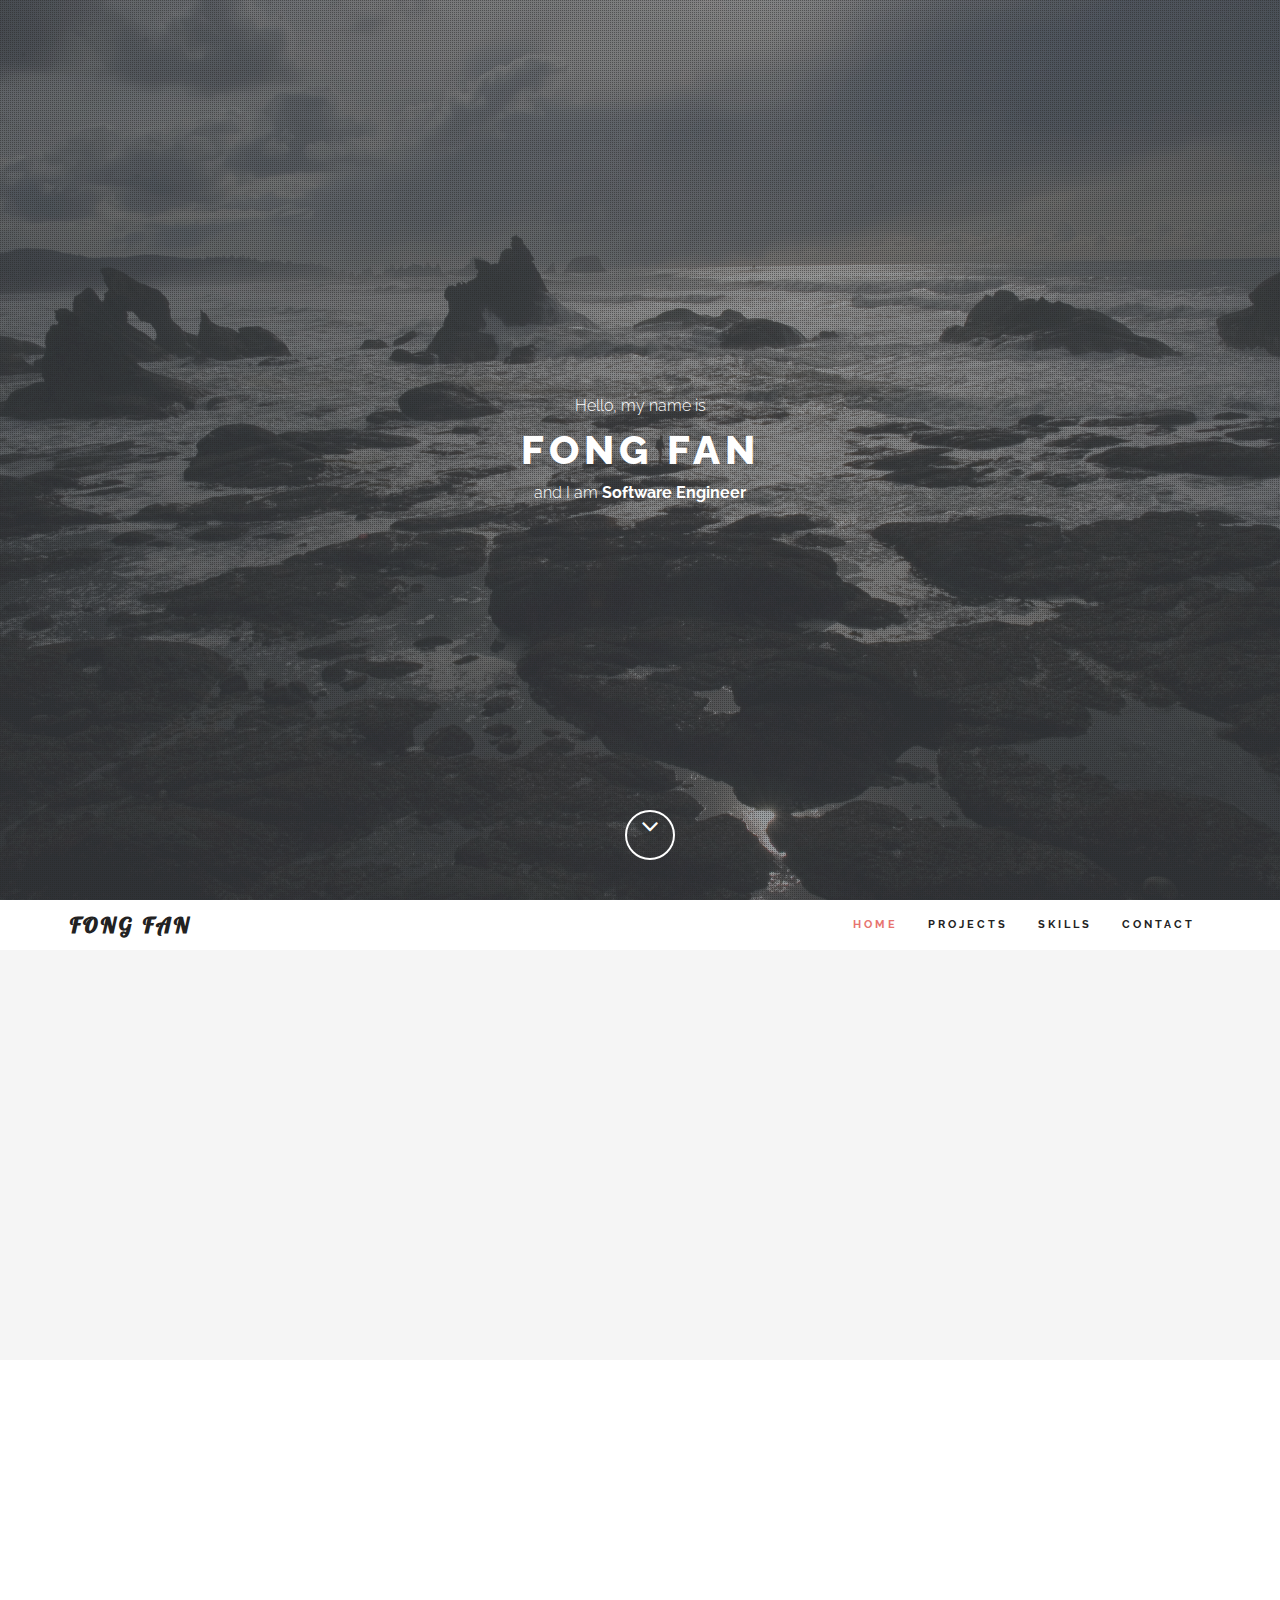
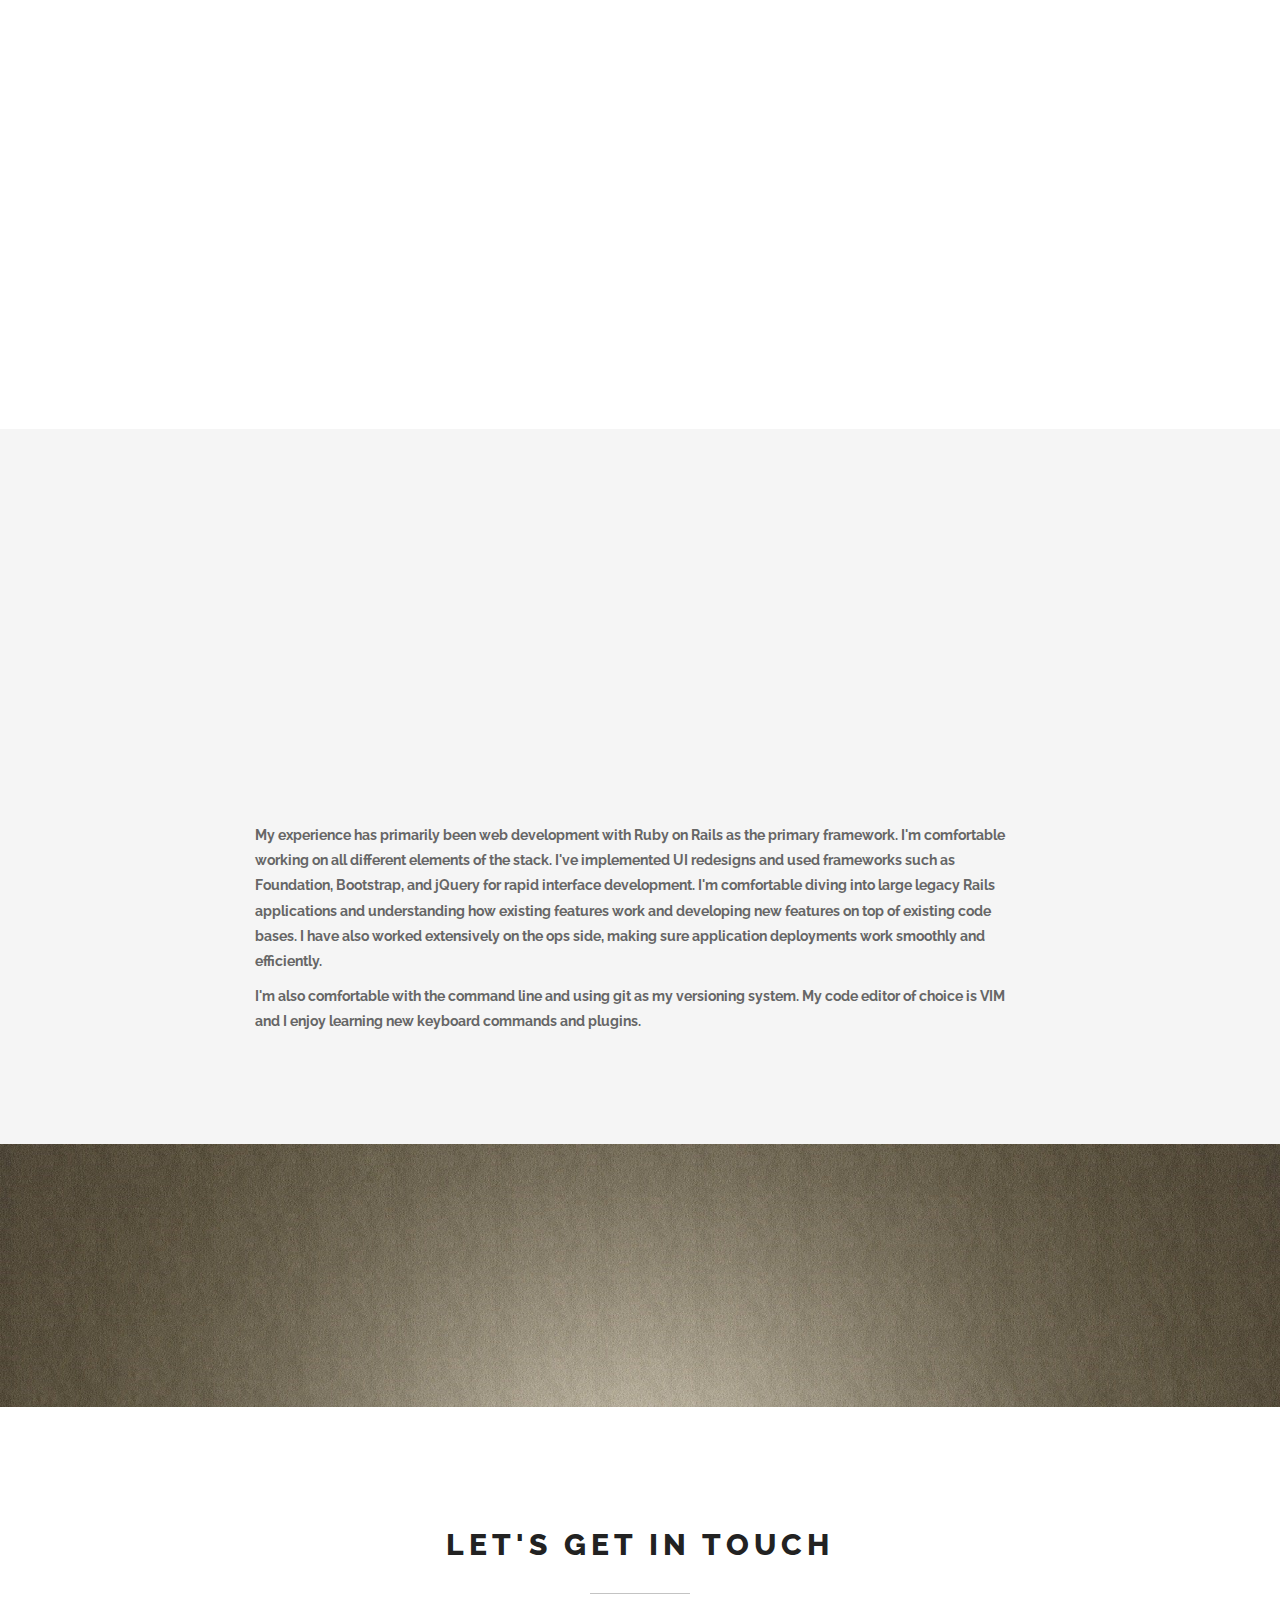
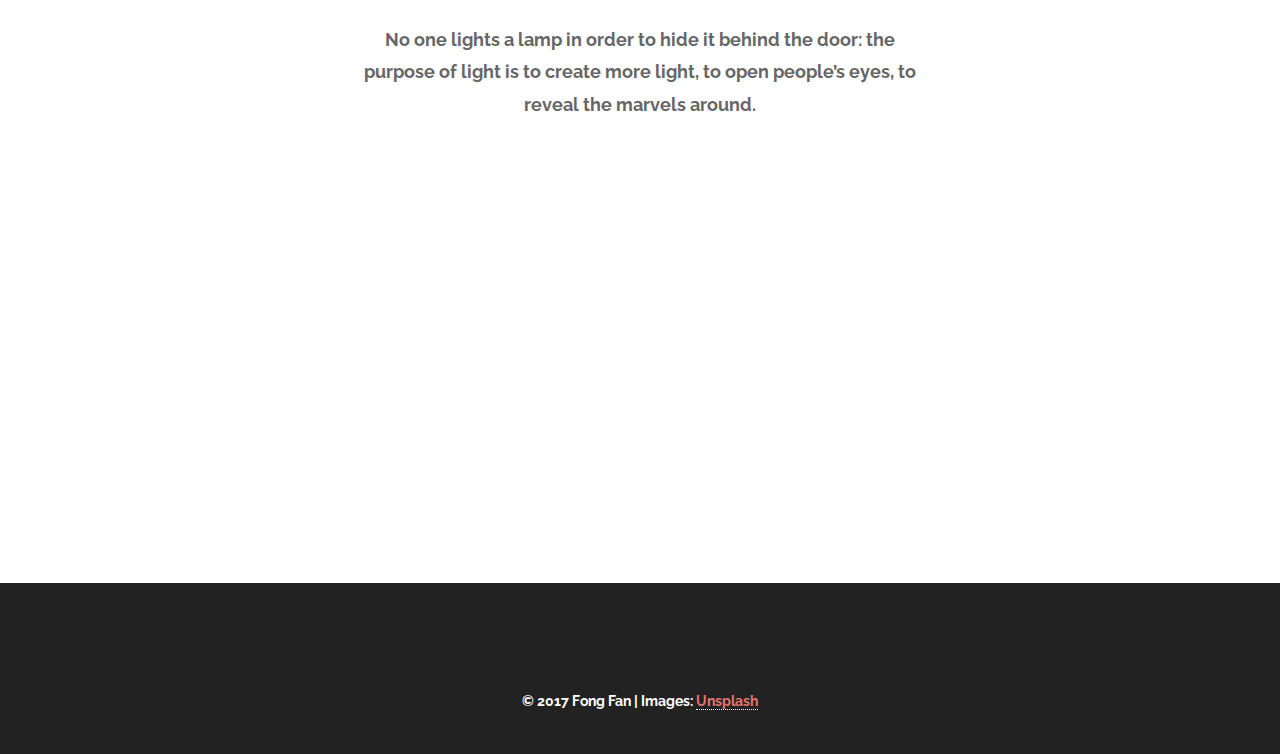
==== index.html @ a45bcfee "changes hero text and about me text" ====
<!DOCTYPE html>
<html lang="en">
  <head>
    <meta charset="UTF-8">
    <meta name="viewport" content="width=device-width, initial-scale=1.0">
    <meta name="description" content="">
    <meta name="author" content="">

    <title>Fong Fan</title>

    <!-- CSS -->
    <link href="assets/bootstrap/css/bootstrap.min.css" rel="stylesheet" media="screen">
    <link href="assets/css/font-awesome.min.css" rel="stylesheet" media="screen">
    <link href="assets/css/simple-line-icons.css" rel="stylesheet" media="screen">
    <link href="assets/css/animate.css" rel="stylesheet">

    <!-- Custom styles CSS -->
    <link href="assets/css/style.css" rel="stylesheet" media="screen">

    <script src="assets/js/modernizr.custom.js"></script>
    <script>
(function(i,s,o,g,r,a,m){i['GoogleAnalyticsObject']=r;i[r]=i[r]||function(){
  (i[r].q=i[r].q||[]).push(arguments)},i[r].l=1*new Date();a=s.createElement(o),
    m=s.getElementsByTagName(o)[0];a.async=1;a.src=g;m.parentNode.insertBefore(a,m)
})(window,document,'script','//www.google-analytics.com/analytics.js','ga');

ga('create', 'UA-72460675-1', 'auto');
ga('send', 'pageview');

    </script>
  </head>
  <body>

    <!-- Preloader -->

    <div id="preloader">
      <div id="status"></div>
    </div>

    <!-- Home start -->

    <section id="home" class="pfblock-image screen-height">
      <div class="home-overlay"></div>
      <div class="intro">
        <div class="start">
          Hello, my name is
          <h1>Fong Fan</h1>
          and I am <strong>Software Engineer<strong>
        </div>
      </div>

      <a href="#about">
        <div class="scroll-down">
          <span>
            <i class="fa fa-angle-down fa-2x"></i>
          </span>
        </div>
      </a>
    </section>

    <!-- Home end -->

    <!-- Navigation start -->

    <header class="header">
      <nav class="navbar navbar-custom" role="navigation">
        <div class="container">

          <div class="navbar-header">
            <button type="button" class="navbar-toggle" data-toggle="collapse" data-target="#custom-collapse">
              <span class="sr-only">Toggle navigation</span>
              <span class="icon-bar"></span>
              <span class="icon-bar"></span>
              <span class="icon-bar"></span>
            </button>
            <a class="navbar-brand" href="index.html">Fong Fan</a>
          </div>

          <div class="collapse navbar-collapse" id="custom-collapse">
            <ul class="nav navbar-nav navbar-right">
              <li><a href="#home">Home</a></li>
              <li><a href="#portfolio">Projects</a></li>
              <li><a href="#skills">Skills</a></li>
              <li><a href="#contact">Contact</a></li>
            </ul>
          </div>

        </div><!-- End Container -->
      </nav>
    </header>

    <!-- Navigation end -->

    <!-- About start -->

    <section class="pfblock pfblock-gray" id="about">
      <div class="container">
        <div class="row">

          <div class="col-sm-8 col-sm-offset-2">
            <div class="pfblock-header wow fadeInUp">
              <h2 class="pfblock-title">About Me</h2>
              <div class="pfblock-line"></div>
              <div class="pfblock-subtitle">
                Developer | Volleyballer | Climber | Photographer | Rice Devourer
              </div><!-- End pfblock subtitle -->
            </div><!-- End pfblock header -->
          </div><!-- End Col -->

        </div><!-- End Row -->

      </div><!-- End Container -->
    </section>
    <!-- Skills end -->

    <!-- Portfolio start -->

    <section id="portfolio" class="pfblock">
      <div class="container">
        <div class="row">

          <div class="col-sm-6 col-sm-offset-3">

            <div class="pfblock-header wow fadeInUp">
              <h2 class="pfblock-title">My Past Works</h2>
              <div class="pfblock-line"></div>
              <div class="pfblock-subtitle">
                A culmination of case studies on my past work
              </div>
            </div>

          </div><!-- End Col -->
        </div><!-- End Row -->

        <div class="row">

          <div class="col-xs-12 col-sm-4 col-md-4">
            <div class="grid wow zoomIn">
              <a href="phazam.html">
                <figure class="effect-bubba">
                  <img src="assets/images/item-1.jpg" alt="img01"/>
                  <figcaption>
                    <h2>Web App <span>Phazam</span></h2>
                    <p>Photography</p>
                  </figcaption>
                </figure>
              </a>
            </div>
          </div>

          <div class="col-xs-12 col-sm-4 col-md-4">
            <div class="grid wow zoomIn">
              <figure class="effect-bubba">
                <img src="assets/images/item-2.jpg" alt="img01"/>
                <figcaption>
                  <h2>Web App <span>Board Builder</span></h2>
                  <p>Coming Soon</p>
                </figcaption>
              </figure>
            </div>
          </div>

          <div class="col-xs-12 col-sm-4 col-md-4">
            <div class="grid wow zoomIn">
              <figure class="effect-bubba">
                <img src="assets/images/item-3.jpg" alt="img01"/>
                <figcaption>
                  <h2>Web App <span>Crown City Printing</span></h2>
                  <p>Coming Soon</p>
                </figcaption>
              </figure>
            </div>
          </div>

          <!-- <div class="col-xs-12 col-sm-4 col-md-4"> -->
          <!--   <div class="grid wow zoomIn"> -->
          <!--     <figure class="effect-bubba"> -->
          <!--       <img src="assets/images/item-4.jpg" alt="img01"/> -->
          <!--       <figcaption> -->
          <!--         <h2>Web App <span>Blocipedia</span></h2> -->
          <!--         <p>Coming Soon</p> -->
          <!--       </figcaption> -->
          <!--     </figure> -->
          <!--   </div> -->
          <!-- </div> -->

          <!-- <div class="col-xs-12 col-sm-4 col-md-4"> -->
          <!--   <div class="grid wow zoomIn"> -->
          <!--     <figure class="effect-bubba"> -->
          <!--       <img src="assets/images/item-5.jpg" alt="img01"/> -->
          <!--       <figcaption> -->
          <!--         <h2>Web App <span>Bloccit</span></h2> -->
          <!--         <p>Coming Soon</p> -->
          <!--       </figcaption> -->
          <!--     </figure> -->
          <!--   </div> -->
          <!-- </div> -->

          <!-- <div class="col-xs-12 col-sm-4 col-md-4"> -->
          <!--   <div class="grid wow zoomIn"> -->
          <!--     <figure class="effect-bubba"> -->
          <!--       <img src="assets/images/item-6.jpg" alt="img01"/> -->
          <!--       <figcaption> -->
          <!--         <h2></h2> -->
          <!--         <p>Coming Soon</p> -->
          <!--       </figcaption> -->
          <!--     </figure> -->
          <!--   </div> -->
          <!-- </div> -->

        </div><!-- End Row -->
      </div><!-- End Container -->
    </section>

    <!-- Portfolio end -->

    <!-- Skills start -->

    <section class="pfblock pfblock-gray" id="skills">
      <div class="container">
        <div class="row skills">
          <div class="row">

            <div class="col-sm-8 col-sm-offset-2">
              <div class="pfblock-header wow fadeInUp">
                <h2 class="pfblock-title">Skills</h2>
                <div class="pfblock-line"></div>
                <div class="pfblock-subtitle">
                  <p><strong>Languages</strong>: Ruby, JavaScript, Java</p>
                  <p><strong>Frameworks</strong>: React.js, jQuery, Ruby on Rails</p>
                  <p><strong>Other Skills</strong>: VIM, Pivotal Tracker, Git, Scrum </p>
                </div><!-- End pfblock subtitle -->
              </div><!-- End pfblock header -->

              <p>
                My experience has primarily been web development with Ruby on Rails as the primary framework. I'm comfortable working on all different elements of the stack. I've implemented UI redesigns and used frameworks such as Foundation, Bootstrap, and jQuery for rapid interface development. I'm comfortable diving into large legacy Rails applications and understanding how existing features work and developing new features on top of existing code bases. I have also worked extensively on the ops side, making sure application deployments work smoothly and efficiently.

              </p>
              <p>
              I'm also comfortable with the command line and using git as my versioning system. My code editor of choice is VIM and I enjoy learning new keyboard commands and plugins.
              </p>
            </div><!-- End Col -->

          </div><!-- End Row -->
        </div><!--End Row Skills-->
      </div><!-- End Container -->
    </section>
    <!-- Skills end -->

    <!-- CallToAction start -->

    <section class="calltoaction">
      <div class="container">
        <div class="row">

          <div class="col-md-12 col-lg-12">
            <h2 class="wow slideInRight" data-wow-delay=".1s">LET'S BUILD SOMETHING BEAUTIFUL TOGETHER</h2>
            <div class="calltoaction-decription wow slideInRight" data-wow-delay=".2s">
              I'm available for full-time opportunities and freelance projects.
            </div>
          </div>

          <div class="col-md-12 col-lg-12 calltoaction-btn wow slideInRight" data-wow-delay=".3s">
            <a href="#contact" class="btn btn-lg">Hire Me</a>
          </div>

        </div><!-- End Row -->
      </div><!-- End Container -->
    </section>

    <!-- CallToAction end -->

    <!-- Contact start -->

    <section id="contact" class="pfblock">
      <div class="container">
        <div class="row">

          <div class="col-sm-6 col-sm-offset-3">
            <div class="pfblock-header">
              <h2 class="pfblock-title">Let's Get In Touch</h2>
              <div class="pfblock-line"></div>
              <div class="pfblock-subtitle">
                No one lights a lamp in order to hide it behind the door: the purpose of light is to create more light, to open people’s eyes, to reveal the marvels around.
              </div>
            </div>
          </div><!-- End Col -->

        </div><!-- End Row -->

        <div class="row">

          <div class="col-sm-6 col-sm-offset-3">
            <form action="https://getsimpleform.com/messages?form_api_token=fe13660e97d1156e26c4e4ef56b69bd2" method="post">
              <!-- the redirect_to is optional, the form will redirect to the referrer on submission -->
              <input type='hidden' name='redirect_to' value='http://portfolio.damienfan.com/thank_you.html' />
              <!-- all your input fields here.... -->
              <div class="ajax-hidden">
                <div class="form-group wow fadeInUp">
                  <label class="sr-only" for="c_name">Your Name</label>
                  <input type="text" id="c_name" class="form-control" name="c_name" placeholder="Name">
                </div>

                <div class="form-group wow fadeInUp" data-wow-delay=".1s">
                  <label class="sr-only" for="c_email">Your Email</label>
                  <input type="email" id="c_email" class="form-control" name="c_email" placeholder="E-mail">
                </div>

                <div class="form-group wow fadeInUp" data-wow-delay=".2s">
                  <textarea class="form-control" id="c_message" name="c_message" rows="7" placeholder="Message"></textarea>
                </div>

                <button type="submit" class="btn btn-lg btn-block wow fadeInUp" data-wow-delay=".3s">Send Message</button>
              </div>
              <div class="ajax-response"></div>
            </form>
          </div>

        </div><!-- End Row -->
      </div><!-- End Container -->
    </section>

    <!-- Contact end -->

    <!-- Footer start -->

    <footer id="footer">
      <div class="container">
        <div class="row">

          <div class="col-sm-12">

            <ul class="social-links">
              <li><a href="mailto:fongfan.dev@gmail.com" class="wow fadeInUp" data-wow-delay=".5s"><i class="fa fa-envelope"></i></a></li>
              <li><a href="https://linkedin.com/in/fongfan" class="wow fadeInUp" data-wow-delay=".3s"><i class="fa fa-linkedin"></i></a></li>
              <li><a href="https://github.com/voltaaage" class="wow fadeInUp" data-wow-delay=".1s"><i class="fa fa-github"></i></a></li>
              <li><a href="https://www.facebook.com/fongvoltfan" class="wow fadeInUp" data-wow-delay=".3s"><i class="fa fa-facebook"></i></a></li>
              <li><a href="https://twitter.com/fongvoltfan" class="wow fadeInUp" data-wow-delay=".5s"><i class="fa fa-twitter"></i></a></li>
            </ul>
            <p class="copyright">
            © 2017 Fong Fan | Images: <a href="https://unsplash.com/">Unsplash</a>
            </p>

          </div><!-- End Col -->

        </div><!-- End Row -->
      </div><!-- End Container -->
    </footer>

    <!-- Footer end -->

    <!-- Scroll to top -->

    <div class="scroll-up">
      <a href="#home"><i class="fa fa-angle-up"></i></a>
    </div>

    <!-- Scroll to top end-->

    <!-- Javascript files -->

    <script src="assets/js/jquery-1.11.1.min.js"></script>
    <script src="assets/bootstrap/js/bootstrap.min.js"></script>
    <script src="assets/js/jquery.parallax-1.1.3.js"></script>
    <script src="assets/js/imagesloaded.pkgd.js"></script>
    <script src="assets/js/jquery.sticky.js"></script>
    <script src="assets/js/smoothscroll.js"></script>
    <script src="assets/js/wow.min.js"></script>
    <script src="assets/js/jquery.easypiechart.js"></script>
    <script src="assets/js/waypoints.min.js"></script>
    <script src="assets/js/jquery.cbpQTRotator.js"></script>
    <script src="assets/js/custom.js"></script>

  </body>
</html>
---- assets/css/simple-line-icons.css ----
@font-face {
	font-family: 'Simple-Line-Icons';
	src:url('../fonts/Simple-Line-Icons.eot');
	src:url('../fonts/Simple-Line-Icons.eot?#iefix') format('embedded-opentype'),
		url('../fonts/Simple-Line-Icons.woff') format('woff'),
		url('../fonts/Simple-Line-Icons.ttf') format('truetype'),
		url('../fonts/Simple-Line-Icons.svg#Simple-Line-Icons') format('svg');
	font-weight: normal;
	font-style: normal;
}

/* Use the following CSS code if you want to use data attributes for inserting your icons */
[data-icon]:before {
	font-family: 'Simple-Line-Icons';
	content: attr(data-icon);
	speak: none;
	font-weight: normal;
	font-variant: normal;
	text-transform: none;
	line-height: 1;
	-webkit-font-smoothing: antialiased;
	-moz-osx-font-smoothing: grayscale;
}

/* Use the following CSS code if you want to have a class per icon */
/*
Instead of a list of all class selectors,
you can use the generic selector below, but it's slower:
[class*="icon-"] {
*/
.icon-user-female, .icon-user-follow, .icon-user-following, .icon-user-unfollow, .icon-trophy, .icon-screen-smartphone, .icon-screen-desktop, .icon-plane, .icon-notebook, .icon-moustache, .icon-mouse, .icon-magnet, .icon-energy, .icon-emoticon-smile, .icon-disc, .icon-cursor-move, .icon-crop, .icon-credit-card, .icon-chemistry, .icon-user, .icon-speedometer, .icon-social-youtube, .icon-social-twitter, .icon-social-tumblr, .icon-social-facebook, .icon-social-dropbox, .icon-social-dribbble, .icon-shield, .icon-screen-tablet, .icon-magic-wand, .icon-hourglass, .icon-graduation, .icon-ghost, .icon-game-controller, .icon-fire, .icon-eyeglasses, .icon-envelope-open, .icon-envelope-letter, .icon-bell, .icon-badge, .icon-anchor, .icon-wallet, .icon-vector, .icon-speech, .icon-puzzle, .icon-printer, .icon-present, .icon-playlist, .icon-pin, .icon-picture, .icon-map, .icon-layers, .icon-handbag, .icon-globe-alt, .icon-globe, .icon-frame, .icon-folder-alt, .icon-film, .icon-feed, .icon-earphones-alt, .icon-earphones, .icon-drop, .icon-drawer, .icon-docs, .icon-directions, .icon-direction, .icon-diamond, .icon-cup, .icon-compass, .icon-call-out, .icon-call-in, .icon-call-end, .icon-calculator, .icon-bubbles, .icon-briefcase, .icon-book-open, .icon-basket-loaded, .icon-basket, .icon-bag, .icon-action-undo, .icon-action-redo, .icon-wrench, .icon-umbrella, .icon-trash, .icon-tag, .icon-support, .icon-size-fullscreen, .icon-size-actual, .icon-shuffle, .icon-share-alt, .icon-share, .icon-rocket, .icon-question, .icon-pie-chart, .icon-pencil, .icon-note, .icon-music-tone-alt, .icon-music-tone, .icon-microphone, .icon-loop, .icon-logout, .icon-login, .icon-list, .icon-like, .icon-home, .icon-grid, .icon-graph, .icon-equalizer, .icon-dislike, .icon-cursor, .icon-control-start, .icon-control-rewind, .icon-control-play, .icon-control-pause, .icon-control-forward, .icon-control-end, .icon-calendar, .icon-bulb, .icon-bar-chart, .icon-arrow-up, .icon-arrow-right, .icon-arrow-left, .icon-arrow-down, .icon-ban, .icon-bubble, .icon-camcorder, .icon-camera, .icon-check, .icon-clock, .icon-close, .icon-cloud-download, .icon-cloud-upload, .icon-doc, .icon-envelope, .icon-eye, .icon-flag, .icon-folder, .icon-heart, .icon-info, .icon-key, .icon-link, .icon-lock, .icon-lock-open, .icon-magnifier, .icon-magnifier-add, .icon-magnifier-remove, .icon-paper-clip, .icon-paper-plane, .icon-plus, .icon-pointer, .icon-power, .icon-refresh, .icon-reload, .icon-settings, .icon-star, .icon-symbol-female, .icon-symbol-male, .icon-target, .icon-volume-1, .icon-volume-2, .icon-volume-off, .icon-users {
	font-family: 'Simple-Line-Icons';
	speak: none;
	font-style: normal;
	font-weight: normal;
	font-variant: normal;
	text-transform: none;
	line-height: 1;
	-webkit-font-smoothing: antialiased;
}
.icon-user-female:before {
	content: "\e000";
}
.icon-user-follow:before {
	content: "\e002";
}
.icon-user-following:before {
	content: "\e003";
}
.icon-user-unfollow:before {
	content: "\e004";
}
.icon-trophy:before {
	content: "\e006";
}
.icon-screen-smartphone:before {
	content: "\e010";
}
.icon-screen-desktop:before {
	content: "\e011";
}
.icon-plane:before {
	content: "\e012";
}
.icon-notebook:before {
	content: "\e013";
}
.icon-moustache:before {
	content: "\e014";
}
.icon-mouse:before {
	content: "\e015";
}
.icon-magnet:before {
	content: "\e016";
}
.icon-energy:before {
	content: "\e020";
}
.icon-emoticon-smile:before {
	content: "\e021";
}
.icon-disc:before {
	content: "\e022";
}
.icon-cursor-move:before {
	content: "\e023";
}
.icon-crop:before {
	content: "\e024";
}
.icon-credit-card:before {
	content: "\e025";
}
.icon-chemistry:before {
	content: "\e026";
}
.icon-user:before {
	content: "\e005";
}
.icon-speedometer:before {
	content: "\e007";
}
.icon-social-youtube:before {
	content: "\e008";
}
.icon-social-twitter:before {
	content: "\e009";
}
.icon-social-tumblr:before {
	content: "\e00a";
}
.icon-social-facebook:before {
	content: "\e00b";
}
.icon-social-dropbox:before {
	content: "\e00c";
}
.icon-social-dribbble:before {
	content: "\e00d";
}
.icon-shield:before {
	content: "\e00e";
}
.icon-screen-tablet:before {
	content: "\e00f";
}
.icon-magic-wand:before {
	content: "\e017";
}
.icon-hourglass:before {
	content: "\e018";
}
.icon-graduation:before {
	content: "\e019";
}
.icon-ghost:before {
	content: "\e01a";
}
.icon-game-controller:before {
	content: "\e01b";
}
.icon-fire:before {
	content: "\e01c";
}
.icon-eyeglasses:before {
	content: "\e01d";
}
.icon-envelope-open:before {
	content: "\e01e";
}
.icon-envelope-letter:before {
	content: "\e01f";
}
.icon-bell:before {
	content: "\e027";
}
.icon-badge:before {
	content: "\e028";
}
.icon-anchor:before {
	content: "\e029";
}
.icon-wallet:before {
	content: "\e02a";
}
.icon-vector:before {
	content: "\e02b";
}
.icon-speech:before {
	content: "\e02c";
}
.icon-puzzle:before {
	content: "\e02d";
}
.icon-printer:before {
	content: "\e02e";
}
.icon-present:before {
	content: "\e02f";
}
.icon-playlist:before {
	content: "\e030";
}
.icon-pin:before {
	content: "\e031";
}
.icon-picture:before {
	content: "\e032";
}
.icon-map:before {
	content: "\e033";
}
.icon-layers:before {
	content: "\e034";
}
.icon-handbag:before {
	content: "\e035";
}
.icon-globe-alt:before {
	content: "\e036";
}
.icon-globe:before {
	content: "\e037";
}
.icon-frame:before {
	content: "\e038";
}
.icon-folder-alt:before {
	content: "\e039";
}
.icon-film:before {
	content: "\e03a";
}
.icon-feed:before {
	content: "\e03b";
}
.icon-earphones-alt:before {
	content: "\e03c";
}
.icon-earphones:before {
	content: "\e03d";
}
.icon-drop:before {
	content: "\e03e";
}
.icon-drawer:before {
	content: "\e03f";
}
.icon-docs:before {
	content: "\e040";
}
.icon-directions:before {
	content: "\e041";
}
.icon-direction:before {
	content: "\e042";
}
.icon-diamond:before {
	content: "\e043";
}
.icon-cup:before {
	content: "\e044";
}
.icon-compass:before {
	content: "\e045";
}
.icon-call-out:before {
	content: "\e046";
}
.icon-call-in:before {
	content: "\e047";
}
.icon-call-end:before {
	content: "\e048";
}
.icon-calculator:before {
	content: "\e049";
}
.icon-bubbles:before {
	content: "\e04a";
}
.icon-briefcase:before {
	content: "\e04b";
}
.icon-book-open:before {
	content: "\e04c";
}
.icon-basket-loaded:before {
	content: "\e04d";
}
.icon-basket:before {
	content: "\e04e";
}
.icon-bag:before {
	content: "\e04f";
}
.icon-action-undo:before {
	content: "\e050";
}
.icon-action-redo:before {
	content: "\e051";
}
.icon-wrench:before {
	content: "\e052";
}
.icon-umbrella:before {
	content: "\e053";
}
.icon-trash:before {
	content: "\e054";
}
.icon-tag:before {
	content: "\e055";
}
.icon-support:before {
	content: "\e056";
}
.icon-size-fullscreen:before {
	content: "\e057";
}
.icon-size-actual:before {
	content: "\e058";
}
.icon-shuffle:before {
	content: "\e059";
}
.icon-share-alt:before {
	content: "\e05a";
}
.icon-share:before {
	content: "\e05b";
}
.icon-rocket:before {
	content: "\e05c";
}
.icon-question:before {
	content: "\e05d";
}
.icon-pie-chart:before {
	content: "\e05e";
}
.icon-pencil:before {
	content: "\e05f";
}
.icon-note:before {
	content: "\e060";
}
.icon-music-tone-alt:before {
	content: "\e061";
}
.icon-music-tone:before {
	content: "\e062";
}
.icon-microphone:before {
	content: "\e063";
}
.icon-loop:before {
	content: "\e064";
}
.icon-logout:before {
	content: "\e065";
}
.icon-login:before {
	content: "\e066";
}
.icon-list:before {
	content: "\e067";
}
.icon-like:before {
	content: "\e068";
}
.icon-home:before {
	content: "\e069";
}
.icon-grid:before {
	content: "\e06a";
}
.icon-graph:before {
	content: "\e06b";
}
.icon-equalizer:before {
	content: "\e06c";
}
.icon-dislike:before {
	content: "\e06d";
}
.icon-cursor:before {
	content: "\e06e";
}
.icon-control-start:before {
	content: "\e06f";
}
.icon-control-rewind:before {
	content: "\e070";
}
.icon-control-play:before {
	content: "\e071";
}
.icon-control-pause:before {
	content: "\e072";
}
.icon-control-forward:before {
	content: "\e073";
}
.icon-control-end:before {
	content: "\e074";
}
.icon-calendar:before {
	content: "\e075";
}
.icon-bulb:before {
	content: "\e076";
}
.icon-bar-chart:before {
	content: "\e077";
}
.icon-arrow-up:before {
	content: "\e078";
}
.icon-arrow-right:before {
	content: "\e079";
}
.icon-arrow-left:before {
	content: "\e07a";
}
.icon-arrow-down:before {
	content: "\e07b";
}
.icon-ban:before {
	content: "\e07c";
}
.icon-bubble:before {
	content: "\e07d";
}
.icon-camcorder:before {
	content: "\e07e";
}
.icon-camera:before {
	content: "\e07f";
}
.icon-check:before {
	content: "\e080";
}
.icon-clock:before {
	content: "\e081";
}
.icon-close:before {
	content: "\e082";
}
.icon-cloud-download:before {
	content: "\e083";
}
.icon-cloud-upload:before {
	content: "\e084";
}
.icon-doc:before {
	content: "\e085";
}
.icon-envelope:before {
	content: "\e086";
}
.icon-eye:before {
	content: "\e087";
}
.icon-flag:before {
	content: "\e088";
}
.icon-folder:before {
	content: "\e089";
}
.icon-heart:before {
	content: "\e08a";
}
.icon-info:before {
	content: "\e08b";
}
.icon-key:before {
	content: "\e08c";
}
.icon-link:before {
	content: "\e08d";
}
.icon-lock:before {
	content: "\e08e";
}
.icon-lock-open:before {
	content: "\e08f";
}
.icon-magnifier:before {
	content: "\e090";
}
.icon-magnifier-add:before {
	content: "\e091";
}
.icon-magnifier-remove:before {
	content: "\e092";
}
.icon-paper-clip:before {
	content: "\e093";
}
.icon-paper-plane:before {
	content: "\e094";
}
.icon-plus:before {
	content: "\e095";
}
.icon-pointer:before {
	content: "\e096";
}
.icon-power:before {
	content: "\e097";
}
.icon-refresh:before {
	content: "\e098";
}
.icon-reload:before {
	content: "\e099";
}
.icon-settings:before {
	content: "\e09a";
}
.icon-star:before {
	content: "\e09b";
}
.icon-symbol-female:before {
	content: "\e09c";
}
.icon-symbol-male:before {
	content: "\e09d";
}
.icon-target:before {
	content: "\e09e";
}
.icon-volume-1:before {
	content: "\e09f";
}
.icon-volume-2:before {
	content: "\e0a0";
}
.icon-volume-off:before {
	content: "\e0a1";
}
.icon-users:before {
	content: "\e001";
}
---- assets/css/style.css ----
@import url(http://fonts.googleapis.com/css?family=Raleway:400,300,500,700,800);
@import url(http://fonts.googleapis.com/css?family=Lobster);

/*!
 * Clean v2.0.0
 * Homepage: http://scripteden.com
 * Copyright 2015 Script Eden
 * Licensed under MIT
*/

body {
	font: 300 14px/1.8 'Raleway', sans-serif;
	color: #666;
	overflow-x: hidden;
}

img {
	max-width: 100%;
	height: auto;
}

a {
	color: #E7746F;
}

a:hover {
	text-decoration: none;
	color: #999;
}

/* ---------------------------------------------- /*
 * Transition elements
/* ---------------------------------------------- */


.navbar a,
.form-control {
	-webkit-transition: all 0.4s ease-in-out 0s;
	   -moz-transition: all 0.4s ease-in-out 0s;
		-ms-transition: all 0.4s ease-in-out 0s;
		 -o-transition: all 0.4s ease-in-out 0s;
			transition: all 0.4s ease-in-out 0s;
}

a,
.btn {
	-webkit-transition: all 0.125s ease-in-out 0s;
	   -moz-transition: all 0.125s ease-in-out 0s;
		-ms-transition: all 0.125s ease-in-out 0s;
		 -o-transition: all 0.125s ease-in-out 0s;
			transition: all 0.125s ease-in-out 0s;
}

/* ---------------------------------------------- /*
 * Reset box-shadow
/* ---------------------------------------------- */

.btn,
.form-control,
.form-control:hover,
.form-control:focus,
.navbar-custom .dropdown-menu {
	-webkit-box-shadow: none;
			box-shadow: none;
}

/* ---------------------------------------------- /*
 * Typography
/* ---------------------------------------------- */

h1, h2, h3, h4, h5, h6 {
	font: 700 40px/1.2 Raleway, sans-serif;
	text-transform: uppercase;
	letter-spacing: 5px;
	margin: 5px 0 5px;
	color: #222;
}

h2 {
	font-size: 30px;
	margin: 0 0 30px;
}

h3 {
	font-size: 13px;
	letter-spacing: 1px;
	margin: 0 0 5px;
}

h4 {
	font-size: 12px;
	letter-spacing: 1px;
}

h5 {
	font-size: 12px;
	letter-spacing: 1px;
	font-weight: 400;
}

h6 {
	font-size: 11px;
	letter-spacing: 1px;
	font-weight: 400;
}

/* ---------------------------------------------- /*
 * Reset border-radius
/* ---------------------------------------------- */

.btn,
.iconbox,
.progress,
#filter li,
.scroll-up a,
.form-control,
.input-group-addon {
	-webkit-border-radius: 3px;
	   -moz-border-radius: 3px;
		 -o-border-radius: 3px;
			border-radius: 3px;
}


/* ---------------------------------------------- /*
 * Input-group
/* ---------------------------------------------- */

.input-group .form-control {
	z-index: auto;
}

.input-group-addon {
	background: #D8E1E4;
	border: 2px solid #D8E1E4;
	padding: 6px 15px;
	font-weight: 700;
}

/* ---------------------------------------------- /*
 * Inputs styles
/* ---------------------------------------------- */

.form-control {
	background: #FFF;
	border: 1px solid #D8E1E4;
	font-size: 12px;
	padding: 0 15px;
}

.form-control:focus{
    border-color: rgba(135, 135, 135, 0.7);
}

.input-lg,
.form-horizontal .form-group-lg .form-control {
	height: 38px;
	font-size: 13px;
}

.input-sm,
.form-horizontal .form-group-sm .form-control {
	font-size: 11px;
	height: 30px;
}

textarea.form-control {
	padding: 15px;
    max-width: 100%;
    min-width: 100%;
}

/* ---------------------------------------------- /*
 * Custom button style
/* ---------------------------------------------- */

.btn {
	font-family: Raleway, sans-serif;
	text-transform: uppercase;
	letter-spacing: 1px;
	font-size: 13px;
	padding: 8px 26px;
	border: 0;
}

.btn:hover,
.btn:focus,
.btn:active,
.btn.active {
	outline: inherit !important;
}

/* Button size */

.btn-lg,
.btn-group-lg > .btn {
	padding: 10px 25px;
	font-size: 13px;
    background: rgba(17, 17, 17, 0.8);
    color: #fff;
}
.btn-lg:hover,
.btn-group-lg > .btn:hover{
    background: rgba(17, 17, 17, 1.8);
    color: #fff;
}

.btn-sm,
.btn-group-sm > .btn {
	padding: 6px 25px;
	font-size: 11px;
}

.btn-xs,
.btn-group-xs > .btn {
	padding: 5px 25px;
	font-size: 10px;
}

.btn .icon-before {
	margin-right: 6px;
}

.btn .icon-after {
	margin-left: 6px;
}

/* ---------------------------------------------- /*
 * General Styles
/* ---------------------------------------------- */

.pfblock {
	padding: 120px 0 100px;
}

.pfblock-gray {
	background: #f5f5f5;
}

.pfblock-image {
	padding: 0;
}

.calltoaction h1,
.calltoaction h2,
.calltoaction h3,
.calltoaction h4,
.calltoaction h5,
.calltoaction h6,
.pfblock-image,
.pfblock-image h1,
.pfblock-image h2,
.pfblock-image h3,
.pfblock-image h4,
.pfblock-image h5,
.pfblock-image h6 {
	color: #fff;
}

.pfblock-header {
	text-align: center;
	margin: 0 0 60px;
}

.pfblock-header-left {
	text-align: left;
}

.pfblock-header-left .pfblock-line {
	width: inherit;
	margin: 30px 0;
}

.pfblock-title{
    font-weight: 800;
}

.pfblock-subtitle {
	font-family: Raleway, "Times New Roman", Times, sans-serif;
	font-style: normal;
	font-size: 18px;
}

.pfblock-list {
	font-family: Raleway, "Times New Roman", Times, sans-serif;
	font-style: normal;
	font-size: 16px;
	text-align: left;
}


.pfblock-line {
	background: rgba(135, 135, 135, 0.5);
	width: 100px;
	height: 1px;
	margin: 30px auto;
}

.pfblock-icon {
	font-size: 32px;
}
.calltoaction *{
    text-align: center;
}
.calltoaction {
    background: url(../images/item-3.jpg);
	background-color: #222;
	background-repeat: no-repeat;
	background-position: 0 0;
	-webkit-background-size: cover;
	   -moz-background-size: cover;
		 -o-background-size: cover;
			background-size: cover;
	padding: 50px 0;
	color: #999;
}

.calltoaction h2 {
	font-size: 20px;
	letter-spacing: 1px;
	margin-bottom: 5px;
}

.calltoaction-decription{
    padding-top: 20px;
    padding-bottom: 30px;
    font-size: 20px;
    color: #fff;
}

.calltoaction-btn {
	text-align: center;
}

.calltoaction-btn > .btn {
    background: rgba(255, 255, 255, .8);
    color: #111;
	margin-top: 5px;
	margin-bottom: 5px;
}
.calltoaction-btn > .btn:hover{
    background: #fff;
}

.long-down {
	margin-bottom: 40px;
}

/* ---------------------------------------------- /*
 * Home
/* ---------------------------------------------- */

#home {
	background: url(../images/cover2.jpg);
	background-color: #222;
	background-attachment: fixed;
	background-repeat: no-repeat;
	background-position: 50% 50%;
	-webkit-background-size: cover;
	   -moz-background-size: cover;
		 -o-background-size: cover;
			background-size: cover;
	padding: 0;
}

#home_phazam {
	background: url(../images/phazam_overlay.png);
	background-color: #222;
	background-attachment: fixed;
	background-repeat: no-repeat;
	background-position: 50% 50%;
	-webkit-background-size: cover;
	   -moz-background-size: cover;
		 -o-background-size: cover;
			background-size: cover;
	padding: 0;
}

.home-overlay {
    background-color: rgba(44, 62, 80, 0.3);
    background-image: url("../images/pattern.png");
    background-repeat: repeat;
    height: 100%;
    left: 0;
    position: absolute;
    top: 0;
    width: 100%;
    z-index: 0;
}

.home-overlay-phazam {
	background-color: rgba(44, 62, 80, 0.3);
	background-image: url("../images/phazam_overlay.png");
  background-repeat: repeat;
  height: 100%;
  left: 0;
  position: absolute;
  top: 0;
  width: 100%;
  z-index: 0;
}

.intro {
	position: absolute;
	width: 100%;
	top: 50%;
	left: 0;
	text-align: center;
	-webkit-transform: translate(0%, -50%);
	   -moz-transform: translate(0%, -50%);
		-ms-transform: translate(0%, -50%);
		 -o-transform: translate(0%, -50%);
			transform: translate(0%, -50%);
	padding: 0 15px;
}

.intro h1{
    font-weight: 800;
}

.start {
	font-family: Raleway, "Times New Roman", Times, sans-serif;
	font-size: 16px;
	font-style: normal;
	text-transform: none;
	margin: 15px 0;
}

/* ---------------------------------------------- /*
 * Servise
/* ---------------------------------------------- */

.iconbox {
	background: #fff;
	border-bottom: 1px solid #d4d4d4;
	text-align: center;
	padding: 40px 20px;
	margin: 0 0 20px;
}

.iconbox-icon {
	margin: 0 0 15px;
	font-size: 32px;
	color: #222;
}

.iconbox-title {
	margin: 0 0 15px;
	padding: 0;
}

/* ---------------------------------------------- /*
 * Skills
/* ---------------------------------------------- */

.chart {
    display: inline-block;
    height: 140px;
    margin: 50px 0;
    position: relative;
    text-align: center;
    width: 140px;
}
.chart canvas {
    left: 0;
    position: absolute;
    top: 0;
}
.percent {
    display: inline-block;
    font-size: 25px;
    font-weight: 300;
    line-height: 140px;
    z-index: 2;
}
.percent:after {
    content: "%";
    font-size: 50%;
    margin-left: 0.1em;
}

/* ---------------------------------------------- /*
 * Contact
/* ---------------------------------------------- */

.ajax-response {
	text-align: center;
}

/* ---------------------------------------------- /*
 * Footer
/* ---------------------------------------------- */

#footer {
	background: #222;
	text-align: center;
	padding: 40px 0;
	color: #FFF;
}

.copyright {
	margin: 0;
}

.copyright a{
    border-bottom: 1px dotted #fff;
}

#footer span{
    animation-iteration-count: infinite;
    -webkit-animation-iteration-count: infinite;
    color: #ff5252;
}

.social-links {
	list-style: none;
	padding: 0;
	margin: 0 0 20px;
}

.social-links li {
	display: inline-block;
	margin: 5px;
}

.social-links a {
	width: 36px;
	height: 36px;
	display: block;
	line-height: 35px;
	text-align: center;
	border: 1px solid rgba(255, 255, 255, .1);
	-webkit-border-radius: 3px;
	   -moz-border-radius: 3px;
			border-radius: 3px;
	font-size: 14px;
	color: rgba(255, 255, 255, .2);
}

.social-links a:hover {
	border: 1px solid rgba(255, 255, 255, .5);
	color: rgba(255, 255, 255, .8);
}

/* ---------------------------------------------- /*
 * Navigation
/* ---------------------------------------------- */

.header {
	border-bottom: 1px solid #f5f5f5;
	position: relative;
	width: 100%;
	z-index: 998;
}

.navbar-custom {
	border: 0;
	border-radius: 0;
	margin: 0;
	text-transform: uppercase;
	font-family: Raleway, sans-serif;
}

.navbar-custom,
.navbar-custom .dropdown-menu {
	background: #fff;
	padding: 0;
}

.navbar-custom .navbar-brand,
.navbar-custom .navbar-nav > li > a,
.navbar-custom .navbar-nav .dropdown-menu > li > a {
	font-size: 11px;
	letter-spacing: 3px;
	color: #222;
}

.navbar-custom .nav li.active,
.navbar-custom .nav li a:hover,
.navbar-custom .nav li a:focus,
.navbar-custom .navbar-nav > li.active a {
	background: none;
	outline: 0;
	color: #E7746F;
}

.navbar-custom .navbar-brand {
	font-weight: 700;
	font-size: 22px;
    font-family: Lobster, cursive;
}

.navbar-custom .dropdown-menu {
	border: 0;
	border-top: 2px solid #E7746F;
	border-radius: 0;
}

.navbar-custom .dropdown-menu > li > a {
	padding: 10px 20px;
}

.navbar-custom .nav .open > a,
.navbar-custom .dropdown-menu > li > a:hover,
.navbar-custom .dropdown-menu > li > a:focus {
	background: #f5f5f5;
}

.navbar-custom .navbar-toggle .icon-bar {
	background: #222;
}

/* ---------------------------------------------- /*
 * Scroll to top
/* ---------------------------------------------- */

.scroll-up {
	position: fixed;
	display: none;
	z-index: 999;
	bottom: 2em;
	right: 2em;
}

.scroll-up a {
	background-color: rgba(135, 135, 135, 0.5);
	display: block;
	width: 35px;
	height: 35px;
	text-align: center;
	color: #fff;
	font-size: 15px;
	line-height: 30px;
}

.scroll-up a:hover,
.scroll-up a:active {
	background-color: rgba(235, 235, 235, .8);
	color: #e7746f;
}

/* ---------------------------------------------- /*
 *Scroll Down
/* ---------------------------------------------- */

.scroll-down {
	position: absolute;
	left: 50%;
	bottom: 40px;
	border: 2px solid #fff;
	border-radius: 50%;
	height: 50px;
	width: 50px;
	margin-left: -15px;
	display: block;
	z-index: 10;
    text-align: center;
}

.scroll-down span{
    position: relative;
    color: #fff;
    -webkit-animation-name: drop;
	-webkit-animation-duration: 1s;
	-webkit-animation-timing-function: linear;
	-webkit-animation-delay: 0s;
	-webkit-animation-iteration-count: infinite;
	-webkit-animation-play-state: running;
	animation-name: drop;
	animation-duration: 1s;
	animation-timing-function: linear;
	animation-delay: 0s;
	animation-iteration-count: infinite;
	animation-play-state: running;
}

@-webkit-keyframes drop	{
	0%   { top:0px;  opacity: 0;}
	30%  { top:10px; opacity: 1;}
	100% { top:25px; opacity: 0;}
}

@keyframes drop	{
	0%   { top:0px;  opacity: 0;}
	30%  { top:10px; opacity: 1;}
	100% { top:25px; opacity: 0;}
}

/* ---------------------------------------------- /*
 * Preloader
/* ---------------------------------------------- */

#preloader {
	background: #FFF;
	bottom: 0;
	left: 0;
	position: fixed;
	right: 0;
	top: 0;
	z-index: 9999;
}

#status {
	background-image: url(../images/preloader.gif);
	background-position: center;
	background-repeat: no-repeat;
	height: 200px;
	left: 50%;
	margin: -100px 0 0 -100px;
	position: absolute;
	top: 50%;
	width: 200px;
}

/* ---------------------------------------------- /*
 * Media
/* ---------------------------------------------- */

@media (max-width: 767px) {

	.calltoaction {
		text-align: center;
	}

}

@media (max-width: 480px) {

	h1 {
		font-size: 34px;
		letter-spacing: 3px;
	}

	h2 {
		font-size: 24px;
		margin: 0 0 30px;
		letter-spacing: 3px;
	}

}


/*--------------------------------*/
/***** Portfolio Common style *****/
/*--------------------------------*/

.grid {
	position: relative;
	clear: both;
	margin: 0 auto;
	padding: 1em 0 4em;
	max-width: 100%;
	list-style: none;
	text-align: center;
}

.grid h2{
    font-size: 20px;
}

.grid figure {
	position: relative;
	float: left;
	overflow: hidden;
	margin: 10px 1%;
	min-width: 100%;
	max-width: 100%;
	height: auto;
	background: #3085a3;
	text-align: center;
	cursor: pointer;
}

.grid figure img {
	position: relative;
	display: block;
	min-height: auto;
	max-width: 100%;
	opacity: 0.8;
}

.grid figure figcaption {
	padding: 2em;
	color: #fff;
	text-transform: uppercase;
	font-size: 1.25em;
	-webkit-backface-visibility: hidden;
	backface-visibility: hidden;
}

.grid figure figcaption::before,
.grid figure figcaption::after {
	pointer-events: none;
}

.grid figure figcaption,
.grid figure figcaption > a {
	position: absolute;
	top: 0;
	left: 0;
	width: 100%;
	height: 100%;
}

/* Anchor will cover the whole item by default */
/* For some effects it will show as a button */
.grid figure figcaption > a {
	z-index: 1000;
	text-indent: 200%;
	white-space: nowrap;
	font-size: 0;
	opacity: 0;
}

.grid figure h2 {
	word-spacing: -0.15em;
	font-weight: 300;
}

.grid figure h2 span {
	font-weight: 800;
}

.grid figure h2,
.grid figure p {
	margin: 0;
}

.grid figure p {
	letter-spacing: 1px;
	font-size: 68.5%;
}

/*---------------*/
/***** Bubba *****/
/*---------------*/

figure.effect-bubba {
	background: #9e5406;
}

figure.effect-bubba img {
	opacity: 0.7;
	-webkit-transition: opacity 0.35s;
	transition: opacity 0.35s;
}

figure.effect-bubba:hover img {
	opacity: 0.4;
}

figure.effect-bubba figcaption::before,
figure.effect-bubba figcaption::after {
	position: absolute;
	top: 30px;
	right: 30px;
	bottom: 30px;
	left: 30px;
	content: '';
	opacity: 0;
	-webkit-transition: opacity 0.35s, -webkit-transform 0.35s;
	transition: opacity 0.35s, transform 0.35s;
}

figure.effect-bubba figcaption::before {
	border-top: 1px solid #fff;
	border-bottom: 1px solid #fff;
	-webkit-transform: scale(0,1);
	transform: scale(0,1);
}

figure.effect-bubba figcaption::after {
	border-right: 1px solid #fff;
	border-left: 1px solid #fff;
	-webkit-transform: scale(1,0);
	transform: scale(1,0);
}

figure.effect-bubba h2 {
	padding-top: 10%;
	-webkit-transition: -webkit-transform 0.35s;
	transition: transform 0.35s;
	-webkit-transform: translate3d(0,-20px,0);
	transform: translate3d(0,-20px,0);
    color: #fff;
}

figure.effect-bubba p {
	padding: 20px 2.5em;
	opacity: 0;
	-webkit-transition: opacity 0.35s, -webkit-transform 0.35s;
	transition: opacity 0.35s, transform 0.35s;
	-webkit-transform: translate3d(0,20px,0);
	transform: translate3d(0,20px,0);
}

figure.effect-bubba:hover figcaption::before,
figure.effect-bubba:hover figcaption::after {
	opacity: 1;
	-webkit-transform: scale(1);
	transform: scale(1);
}

figure.effect-bubba:hover h2,
figure.effect-bubba:hover p {
	opacity: 1;
	-webkit-transform: translate3d(0,0,0);
	transform: translate3d(0,0,0);
}

/*-----------------------*/
/***** Quote Rotator *****/
/*-----------------------*/

.cbp-qtrotator {
	position: relative;
	margin: 3em auto 0em auto;
	max-width: 90%;
	width: 90%;
}

.cbp-qtrotator .cbp-qtcontent {
	position: absolute;
	min-height: 200px;
	border-top: 1px solid #f4f4f4;
	border-bottom: 1px solid #f4f4f4;
	padding: 2em 0;
	top: 0;
	z-index: 0;
	opacity: 0;
	width: 100%;
}

.no-js .cbp-qtrotator .cbp-qtcontent {
	border-bottom: none;
}

.cbp-qtrotator .cbp-qtcontent.cbp-qtcurrent,
.no-js .cbp-qtrotator .cbp-qtcontent {
	position: relative; 
	z-index: 100;
	pointer-events: auto;
	opacity: 1;
}

.cbp-qtrotator .cbp-qtcontent:before,
.cbp-qtrotator .cbp-qtcontent:after {
	content: " ";
	display: table;
}

.cbp-qtrotator .cbp-qtcontent:after {
	clear: both;
}

.cbp-qtprogress {
	position: absolute;
	background: #FF5252;
	height: 1px;
	width: 0%;
	top: 0;
	z-index: 1000;
}

.cbp-qtrotator blockquote {
	margin: 0;
	padding: 0;
    border: 0;
    font-size: 12px;
}

.cbp-qtrotator blockquote p {
	font-size: 2em;
	color: #888;
	font-weight: 300;
	margin: 0.4em 0 1em;
}

.cbp-qtrotator blockquote footer {
	font-size: 1.2em;
}

.cbp-qtrotator blockquote footer:before {
	content: '― ';
}

.cbp-qtrotator .cbp-qtcontent img {
	float: right;
	margin-left: 3em;
}

/* Example for media query */
@media screen and (max-width: 30.6em) { 

	.cbp-qtrotator {
		font-size: 70%;
	}

	.cbp-qtrotator img {
		width: 80px;
	}

}
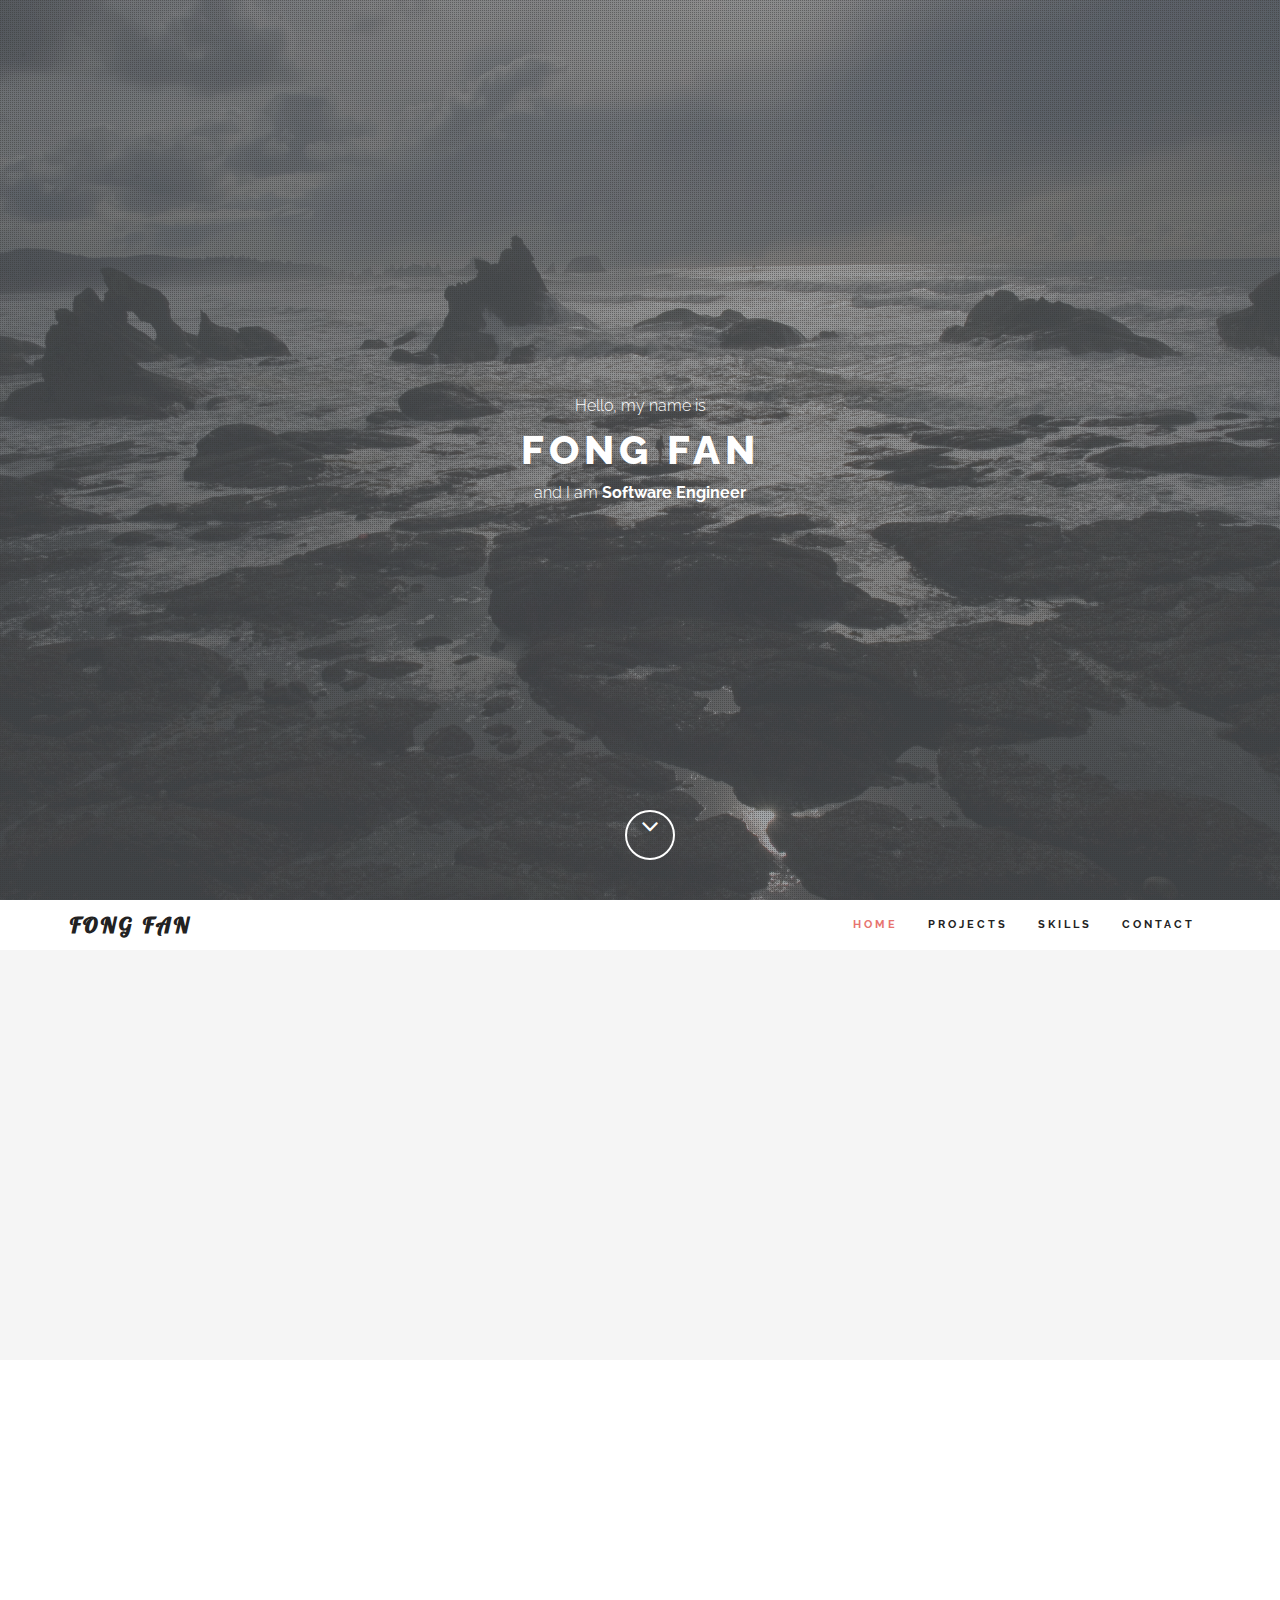
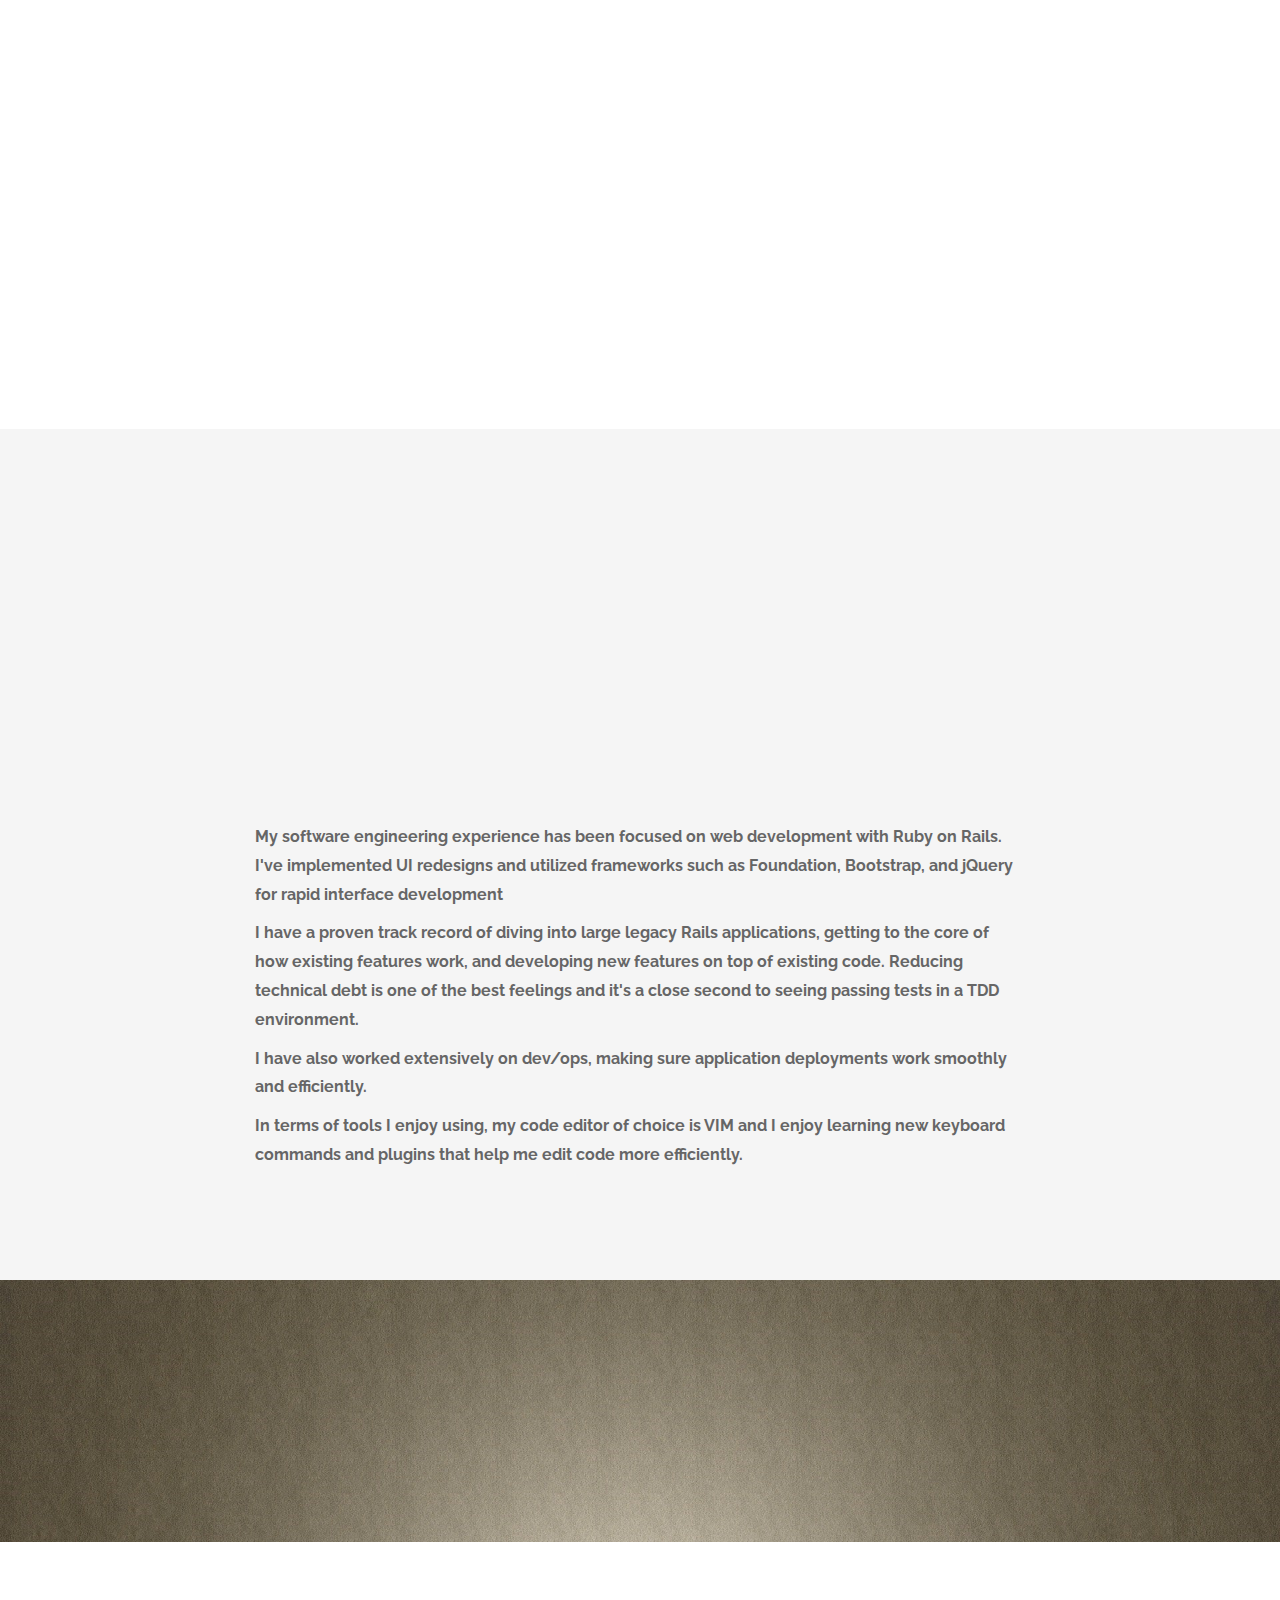
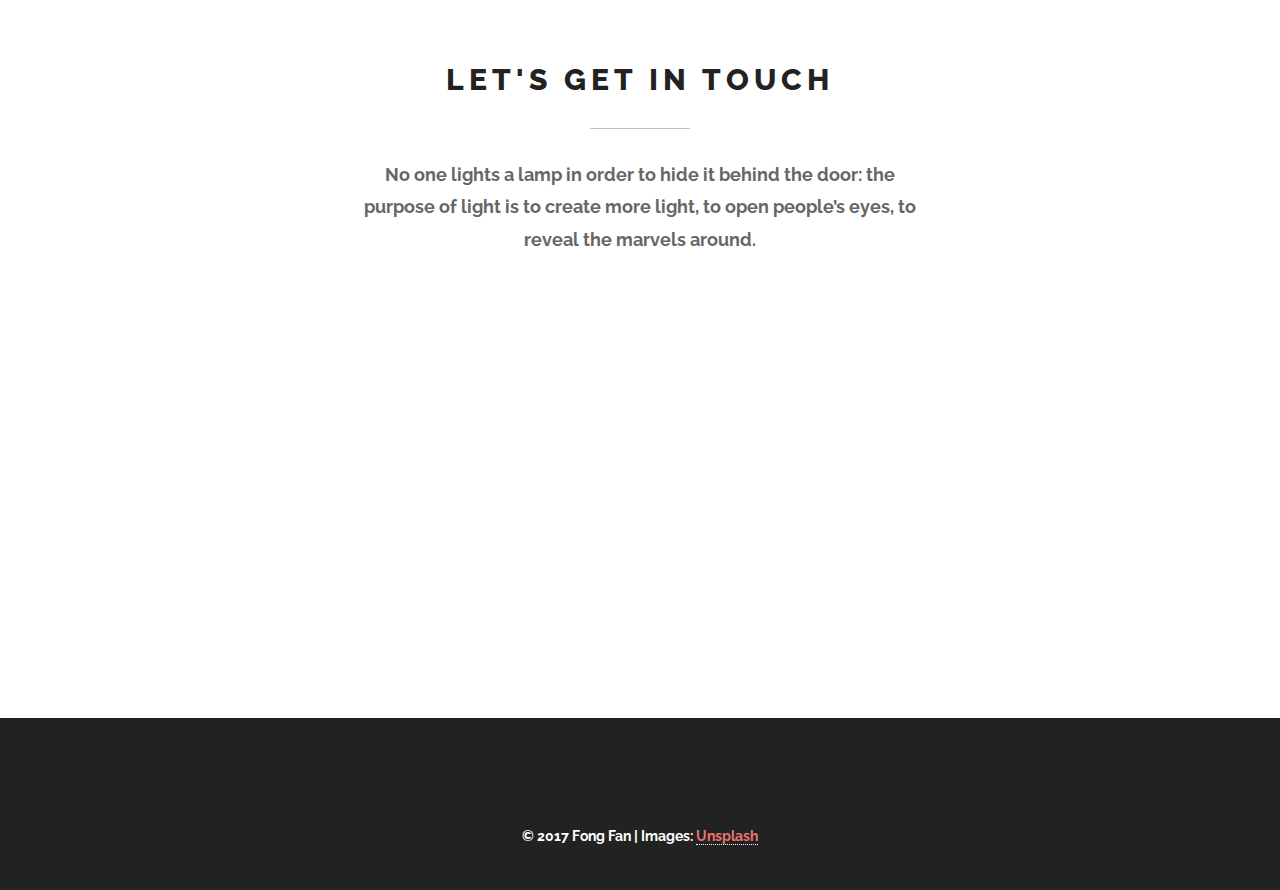
==== commit 75fdde61: "updates skills section" ====
--- a/index.html
+++ b/index.html
@@ -232,12 +232,20 @@
                 </div><!-- End pfblock subtitle -->
               </div><!-- End pfblock header -->
 
-              <p>
-                My experience has primarily been web development with Ruby on Rails as the primary framework. I'm comfortable working on all different elements of the stack. I've implemented UI redesigns and used frameworks such as Foundation, Bootstrap, and jQuery for rapid interface development. I'm comfortable diving into large legacy Rails applications and understanding how existing features work and developing new features on top of existing code bases. I have also worked extensively on the ops side, making sure application deployments work smoothly and efficiently.
-
+              <p class='pfblock-list'>
+                My software engineering experience has been focused on web development with Ruby on Rails. I've implemented UI redesigns and utilized frameworks such as Foundation, Bootstrap, and jQuery for rapid interface development
               </p>
-              <p>
-              I'm also comfortable with the command line and using git as my versioning system. My code editor of choice is VIM and I enjoy learning new keyboard commands and plugins.
+
+              <p class='pfblock-list'>
+                I have a proven track record of diving into large legacy Rails applications, getting to the core of how existing features work, and developing new features on top of existing code. Reducing technical debt is one of the best feelings and it's a close second to seeing passing tests in a TDD environment.
+              </p>
+
+              <p class='pfblock-list'>
+                I have also worked extensively on dev/ops, making sure application deployments work smoothly and efficiently.
+              </p>
+
+              <p class='pfblock-list'>
+                In terms of tools I enjoy using, my code editor of choice is VIM and I enjoy learning new keyboard commands and plugins that help me edit code more efficiently.
               </p>
             </div><!-- End Col -->
 
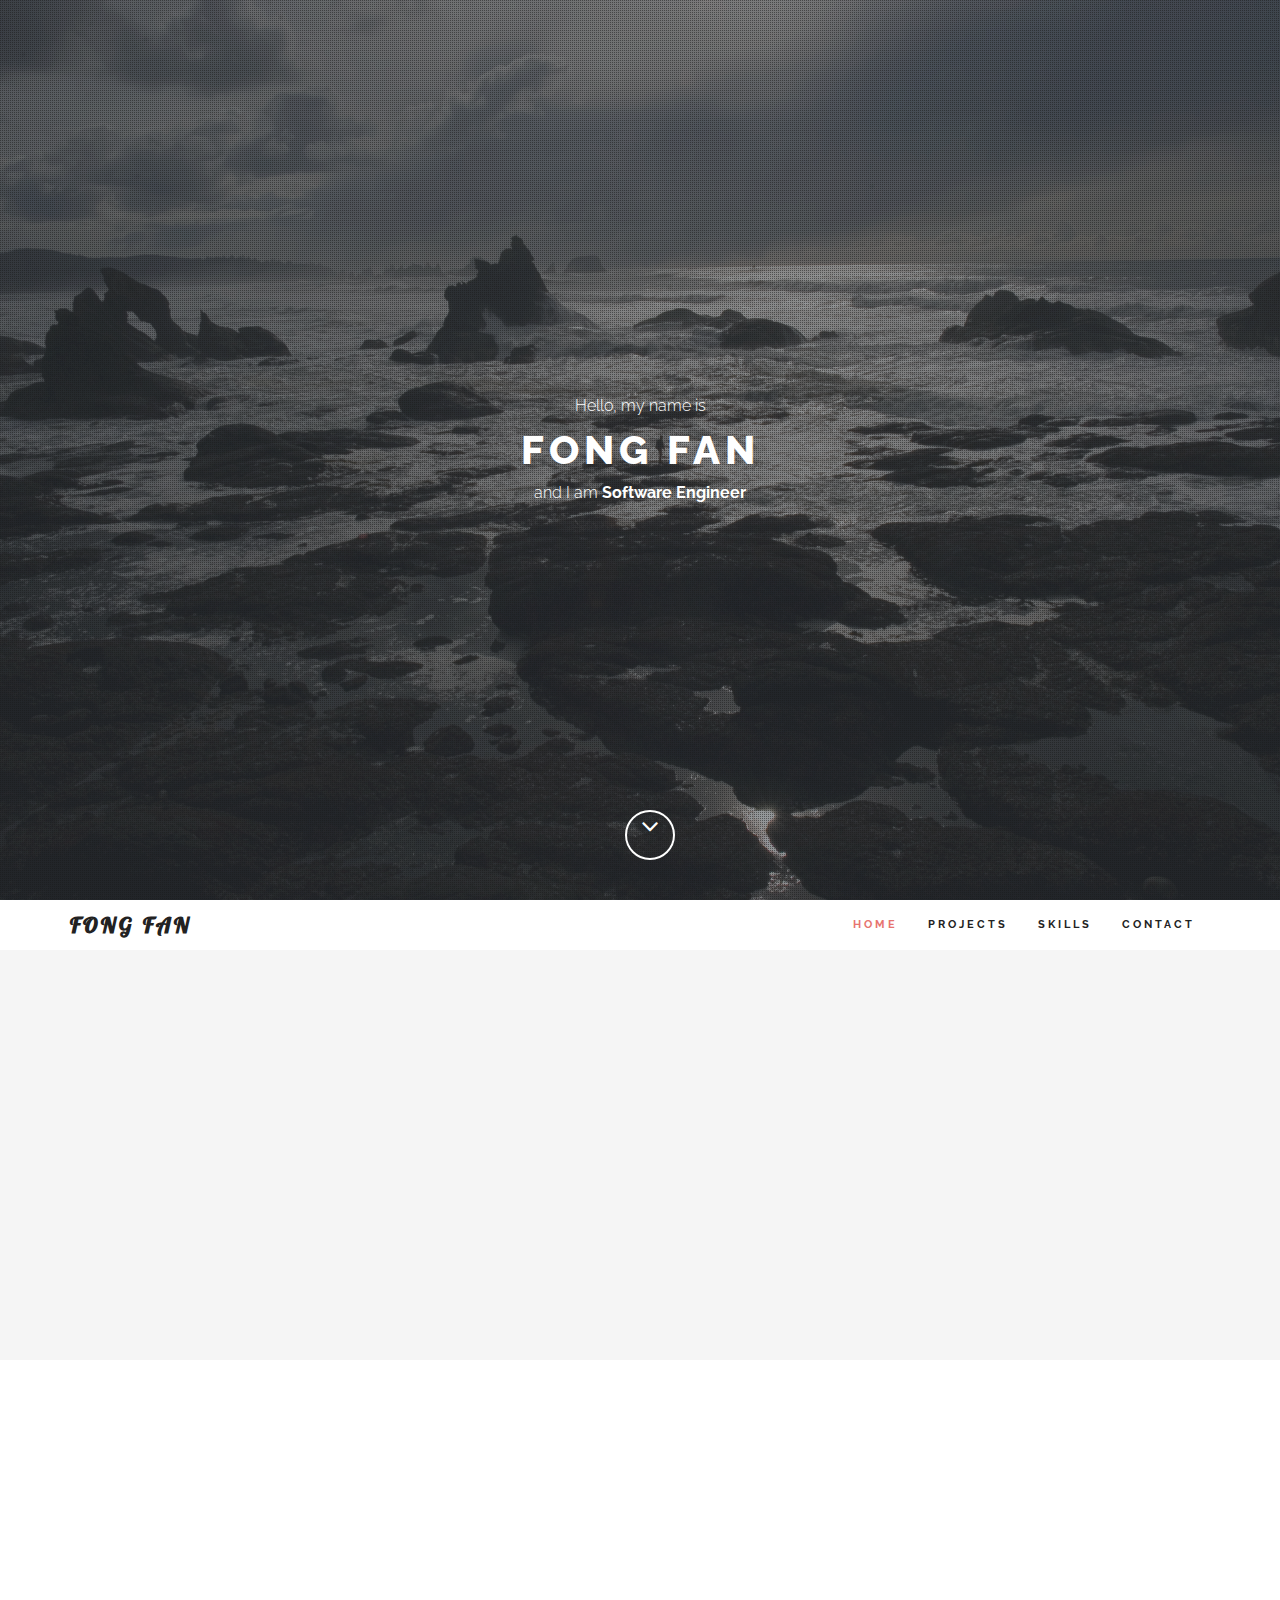
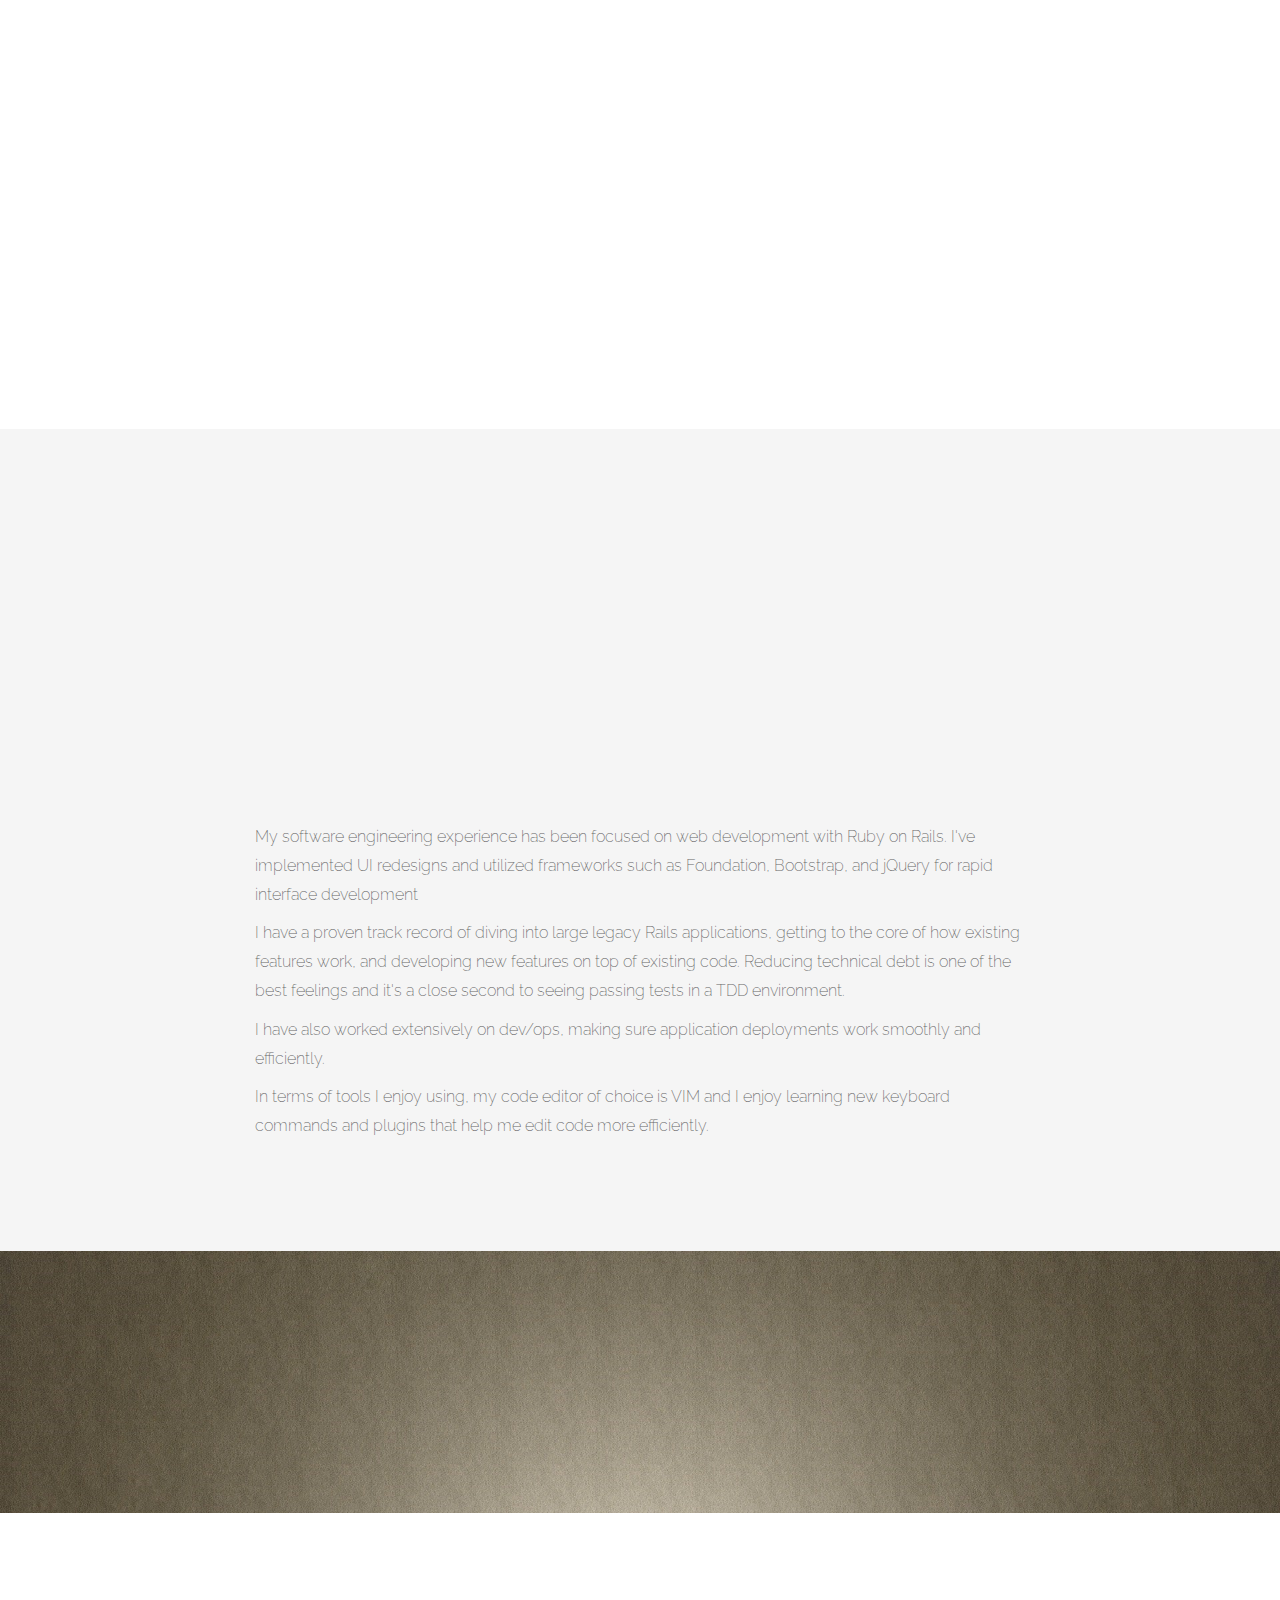
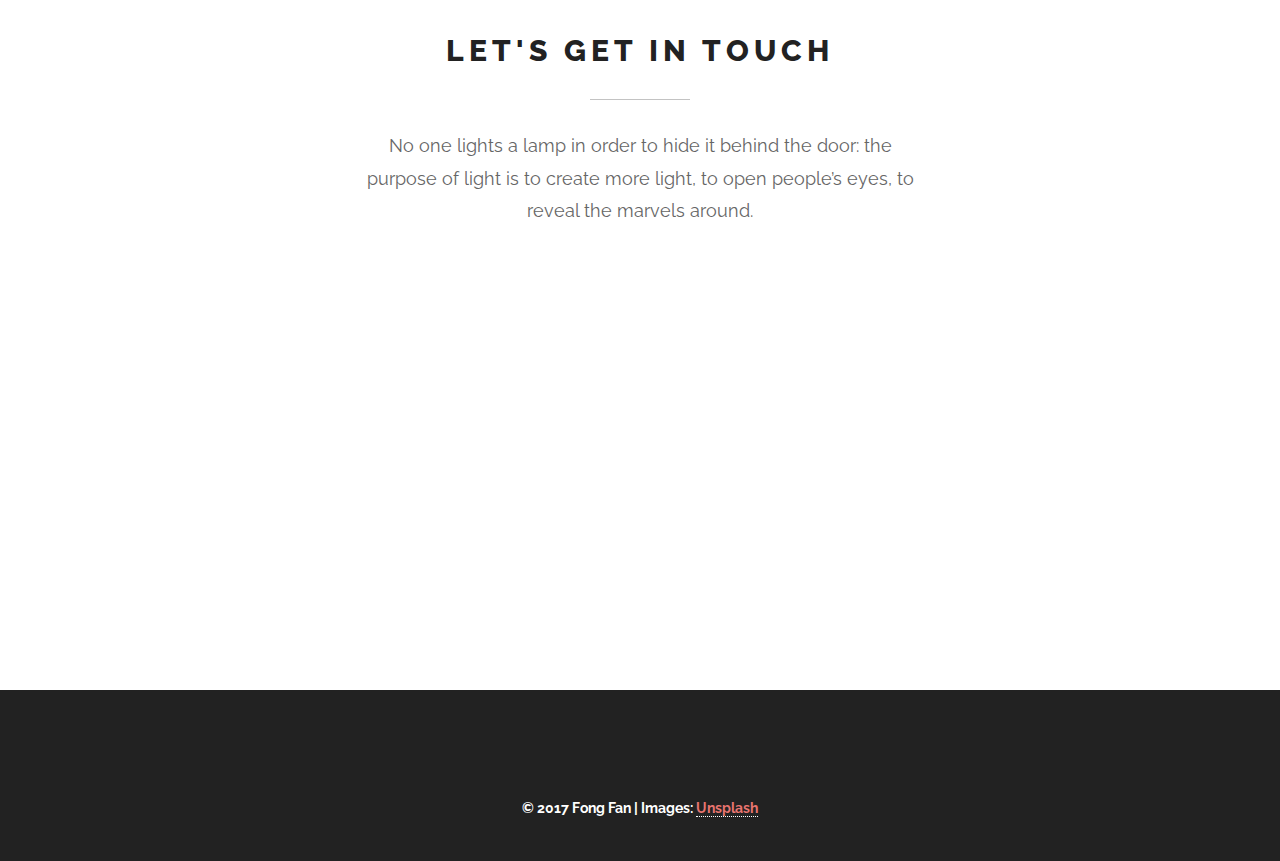
==== commit 650de76e: "adds adorable to experience" ====
--- a/index.html
+++ b/index.html
@@ -122,7 +122,7 @@
           <div class="col-sm-6 col-sm-offset-3">
 
             <div class="pfblock-header wow fadeInUp">
-              <h2 class="pfblock-title">My Past Works</h2>
+              <h2 class="pfblock-title">Experience/Projects</h2>
               <div class="pfblock-line"></div>
               <div class="pfblock-subtitle">
                 A culmination of case studies on my past work
@@ -133,6 +133,20 @@
         </div><!-- End Row -->
 
         <div class="row">
+
+          <div class="col-xs-12 col-sm-4 col-md-4">
+            <div class="grid wow zoomIn">
+              <a href="adorable.html">
+                <figure class="effect-bubba">
+                  <img src="assets/images/item-2.jpg" alt="img01"/>
+                  <figcaption>
+                    <h2>Developer <span>Adorable</span></h2>
+                    <p>Software Consultancy</p>
+                  </figcaption>
+                </figure>
+              </a>
+            </div>
+          </div>
 
           <div class="col-xs-12 col-sm-4 col-md-4">
             <div class="grid wow zoomIn">
@@ -151,18 +165,6 @@
           <div class="col-xs-12 col-sm-4 col-md-4">
             <div class="grid wow zoomIn">
               <figure class="effect-bubba">
-                <img src="assets/images/item-2.jpg" alt="img01"/>
-                <figcaption>
-                  <h2>Web App <span>Board Builder</span></h2>
-                  <p>Coming Soon</p>
-                </figcaption>
-              </figure>
-            </div>
-          </div>
-
-          <div class="col-xs-12 col-sm-4 col-md-4">
-            <div class="grid wow zoomIn">
-              <figure class="effect-bubba">
                 <img src="assets/images/item-3.jpg" alt="img01"/>
                 <figcaption>
                   <h2>Web App <span>Crown City Printing</span></h2>
--- a/assets/css/style.css
+++ b/assets/css/style.css
@@ -279,13 +279,14 @@
 	font-family: Raleway, "Times New Roman", Times, sans-serif;
 	font-style: normal;
 	font-size: 18px;
+  font-weight: 400;
 }
 
 .pfblock-list {
 	font-family: Raleway, "Times New Roman", Times, sans-serif;
-	font-style: normal;
 	font-size: 16px;
 	text-align: left;
+  font-weight: 200;
 }
 
 
@@ -365,6 +366,19 @@
 
 #home_phazam {
 	background: url(../images/phazam_overlay.png);
+	background-color: #222;
+	background-attachment: fixed;
+	background-repeat: no-repeat;
+	background-position: 50% 50%;
+	-webkit-background-size: cover;
+	   -moz-background-size: cover;
+		 -o-background-size: cover;
+			background-size: cover;
+	padding: 0;
+}
+
+#home_adorable {
+	background: url(../images/adorable_hero.png);
 	background-color: #222;
 	background-attachment: fixed;
 	background-repeat: no-repeat;
@@ -937,7 +951,7 @@
 
 .cbp-qtrotator .cbp-qtcontent.cbp-qtcurrent,
 .no-js .cbp-qtrotator .cbp-qtcontent {
-	position: relative; 
+	position: relative;
 	z-index: 100;
 	pointer-events: auto;
 	opacity: 1;
@@ -990,7 +1004,7 @@
 }
 
 /* Example for media query */
-@media screen and (max-width: 30.6em) { 
+@media screen and (max-width: 30.6em) {
 
 	.cbp-qtrotator {
 		font-size: 70%;
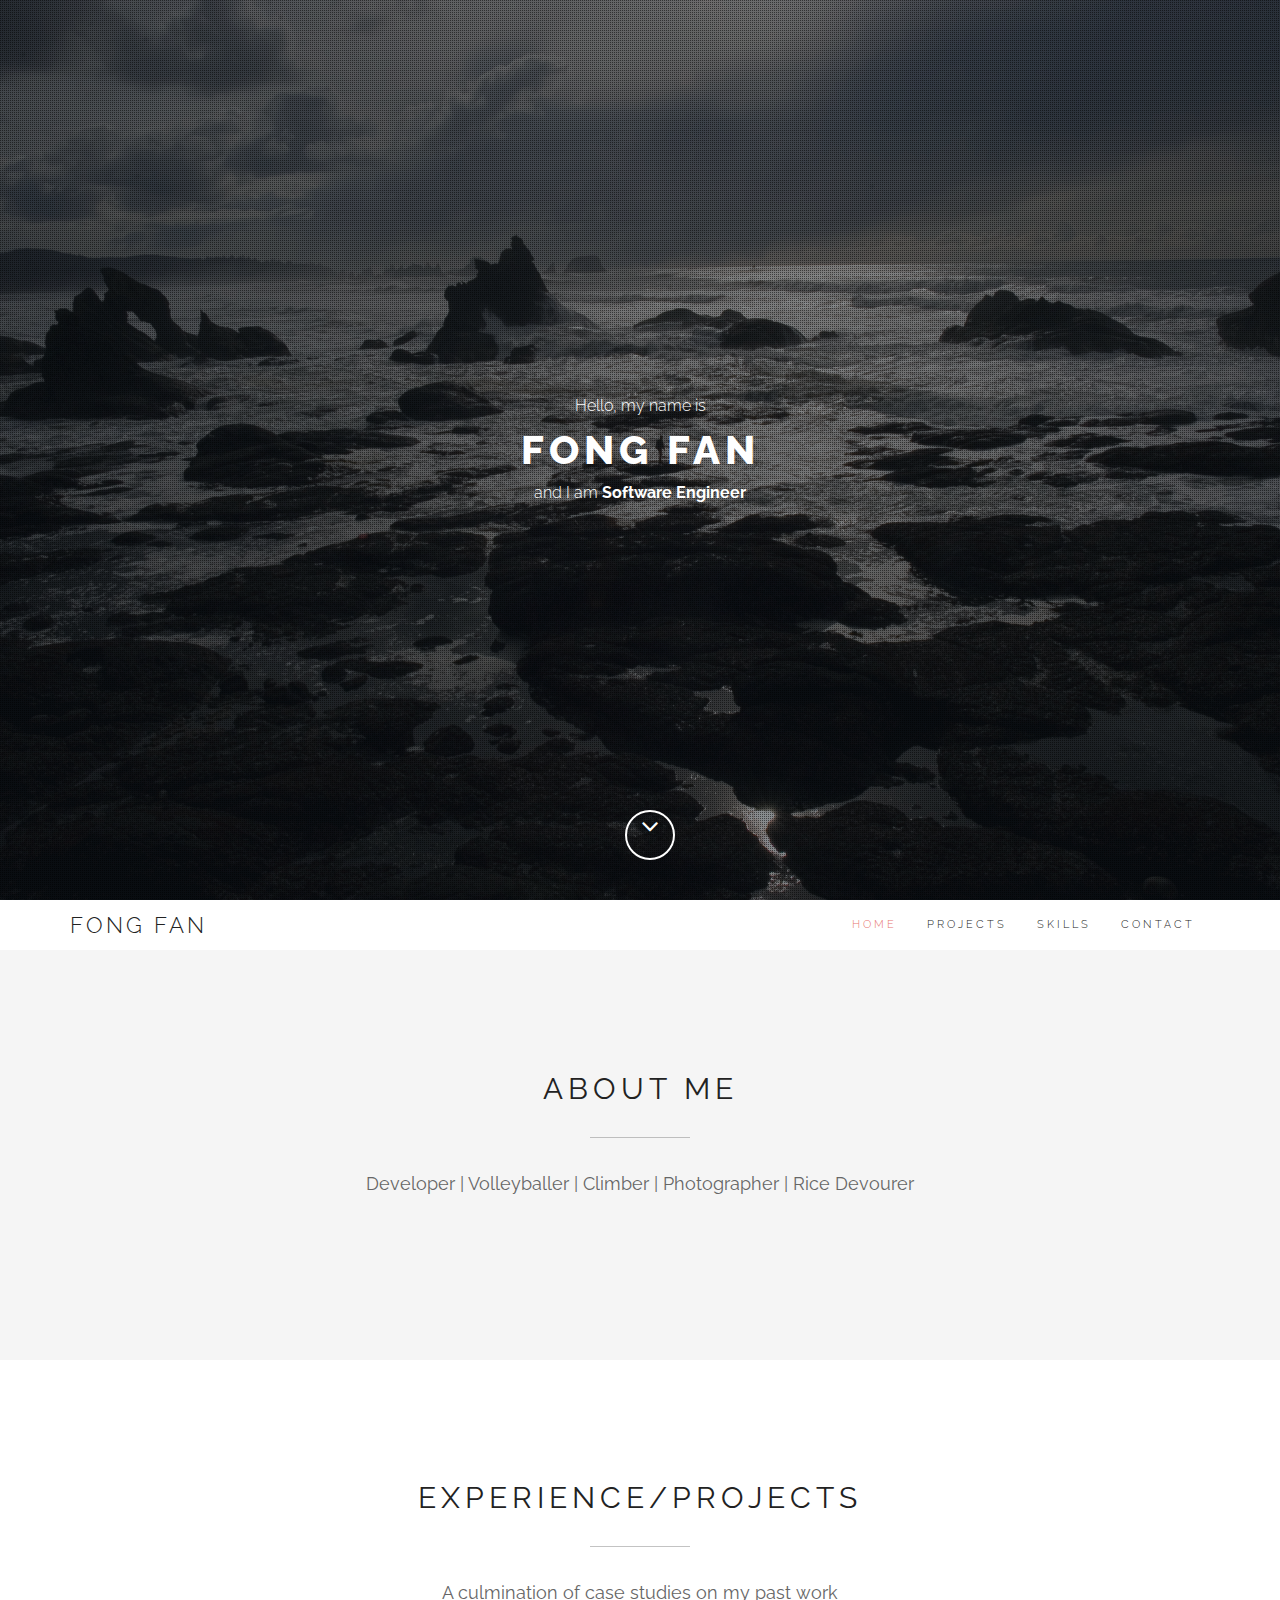
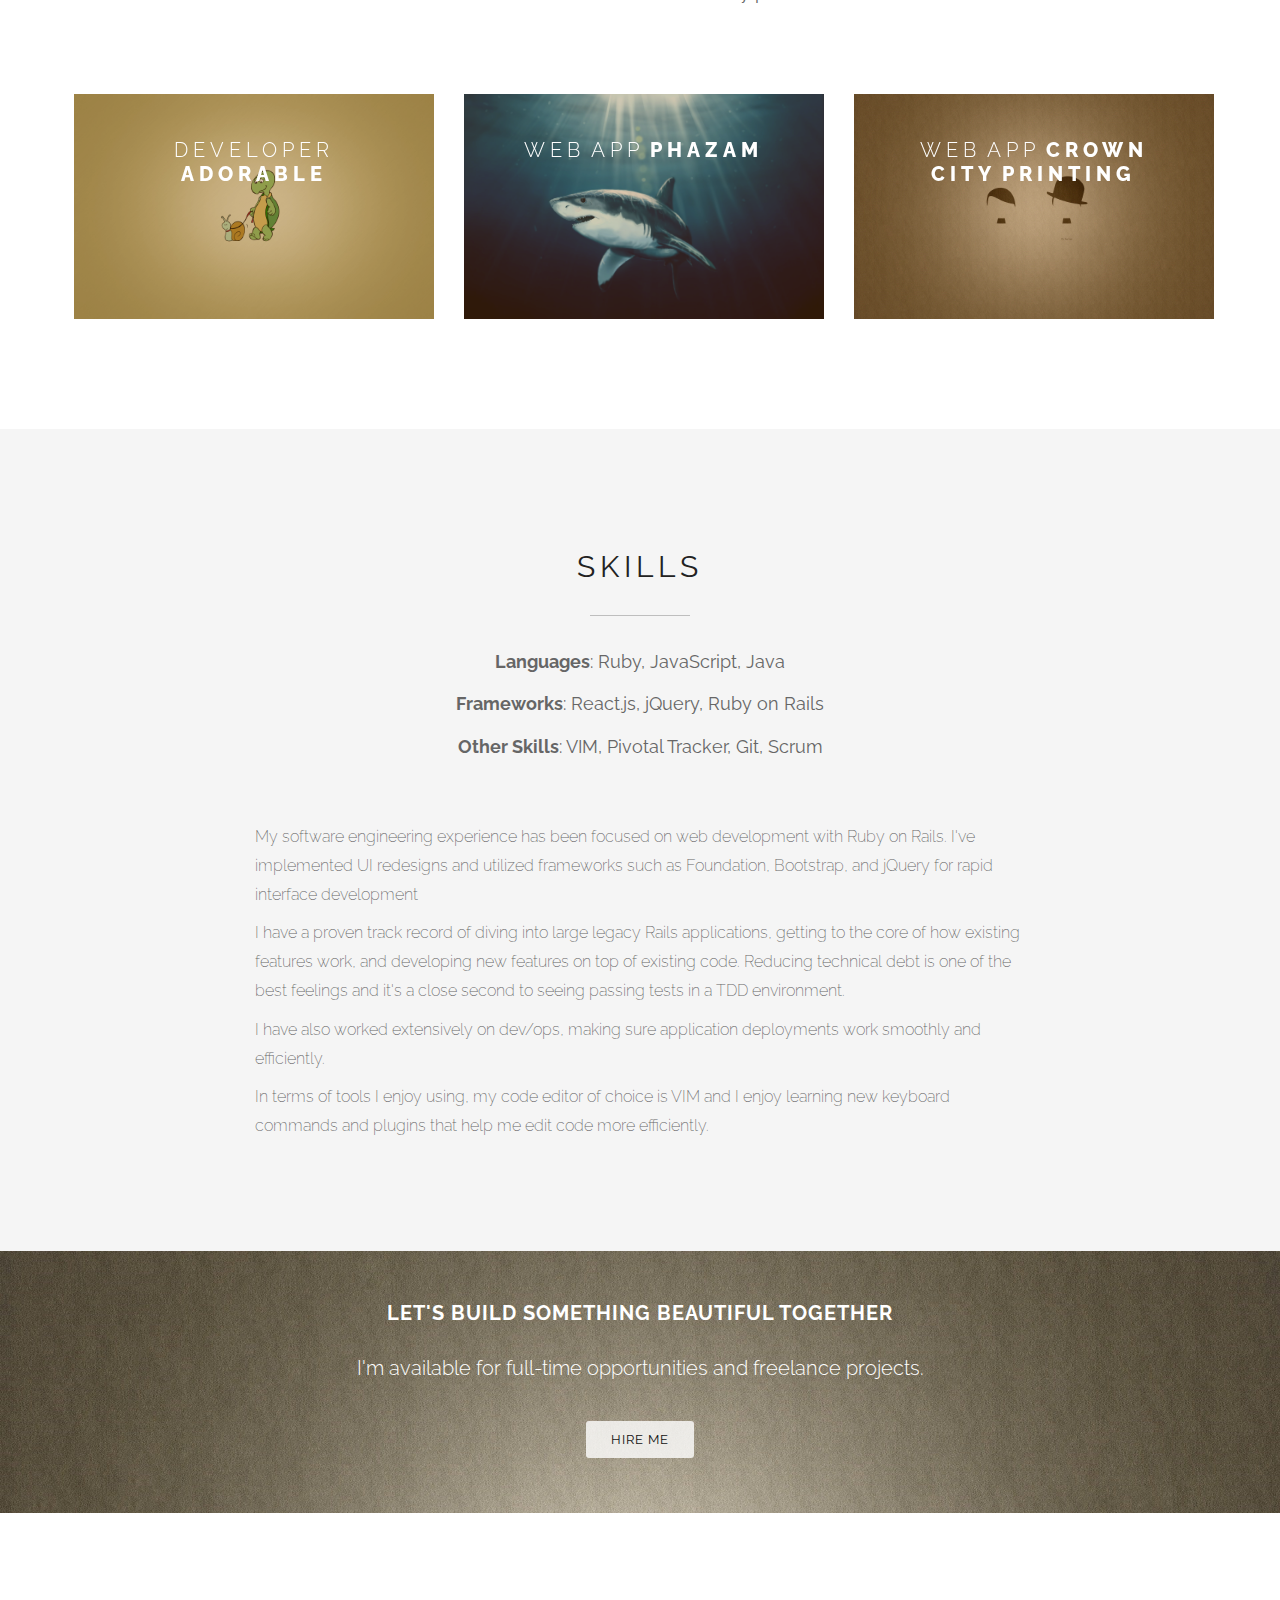
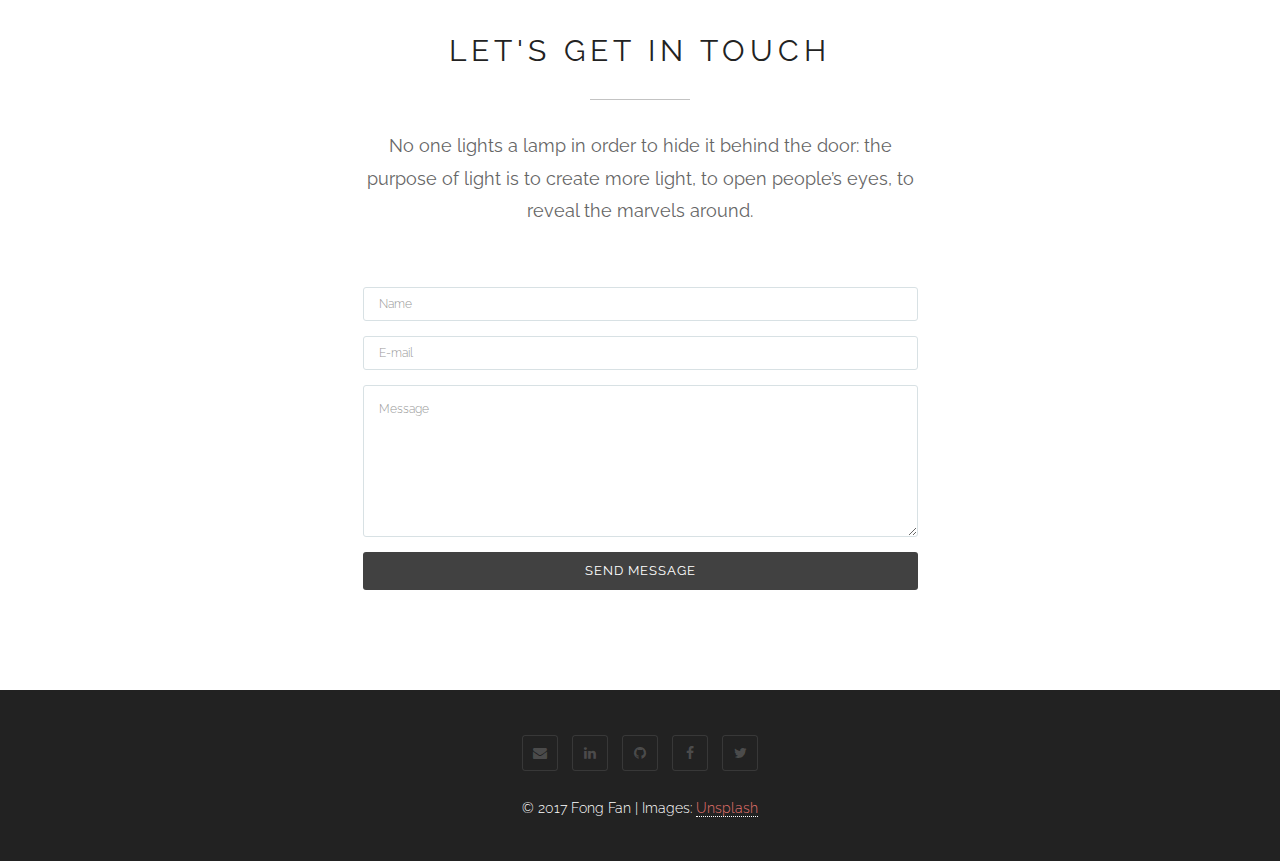
==== commit 0b872a52: "removes animations;updates navbar fonts" ====
--- a/index.html
+++ b/index.html
@@ -45,7 +45,7 @@
         <div class="start">
           Hello, my name is
           <h1>Fong Fan</h1>
-          and I am <strong>Software Engineer<strong>
+          and I am <strong>Software Engineer</strong>
         </div>
       </div>
 
@@ -98,7 +98,7 @@
         <div class="row">
 
           <div class="col-sm-8 col-sm-offset-2">
-            <div class="pfblock-header wow fadeInUp">
+            <div class="pfblock-header">
               <h2 class="pfblock-title">About Me</h2>
               <div class="pfblock-line"></div>
               <div class="pfblock-subtitle">
@@ -121,7 +121,7 @@
 
           <div class="col-sm-6 col-sm-offset-3">
 
-            <div class="pfblock-header wow fadeInUp">
+            <div class="pfblock-header">
               <h2 class="pfblock-title">Experience/Projects</h2>
               <div class="pfblock-line"></div>
               <div class="pfblock-subtitle">
@@ -135,7 +135,7 @@
         <div class="row">
 
           <div class="col-xs-12 col-sm-4 col-md-4">
-            <div class="grid wow zoomIn">
+            <div class="grid">
               <a href="adorable.html">
                 <figure class="effect-bubba">
                   <img src="assets/images/item-2.jpg" alt="img01"/>
@@ -149,7 +149,7 @@
           </div>
 
           <div class="col-xs-12 col-sm-4 col-md-4">
-            <div class="grid wow zoomIn">
+            <div class="grid">
               <a href="phazam.html">
                 <figure class="effect-bubba">
                   <img src="assets/images/item-1.jpg" alt="img01"/>
@@ -163,7 +163,7 @@
           </div>
 
           <div class="col-xs-12 col-sm-4 col-md-4">
-            <div class="grid wow zoomIn">
+            <div class="grid">
               <figure class="effect-bubba">
                 <img src="assets/images/item-3.jpg" alt="img01"/>
                 <figcaption>
@@ -175,7 +175,7 @@
           </div>
 
           <!-- <div class="col-xs-12 col-sm-4 col-md-4"> -->
-          <!--   <div class="grid wow zoomIn"> -->
+          <!--   <div class="grid"> -->
           <!--     <figure class="effect-bubba"> -->
           <!--       <img src="assets/images/item-4.jpg" alt="img01"/> -->
           <!--       <figcaption> -->
@@ -187,7 +187,7 @@
           <!-- </div> -->
 
           <!-- <div class="col-xs-12 col-sm-4 col-md-4"> -->
-          <!--   <div class="grid wow zoomIn"> -->
+          <!--   <div class="grid"> -->
           <!--     <figure class="effect-bubba"> -->
           <!--       <img src="assets/images/item-5.jpg" alt="img01"/> -->
           <!--       <figcaption> -->
@@ -199,7 +199,7 @@
           <!-- </div> -->
 
           <!-- <div class="col-xs-12 col-sm-4 col-md-4"> -->
-          <!--   <div class="grid wow zoomIn"> -->
+          <!--   <div class="grid"> -->
           <!--     <figure class="effect-bubba"> -->
           <!--       <img src="assets/images/item-6.jpg" alt="img01"/> -->
           <!--       <figcaption> -->
@@ -224,7 +224,7 @@
           <div class="row">
 
             <div class="col-sm-8 col-sm-offset-2">
-              <div class="pfblock-header wow fadeInUp">
+              <div class="pfblock-header">
                 <h2 class="pfblock-title">Skills</h2>
                 <div class="pfblock-line"></div>
                 <div class="pfblock-subtitle">
@@ -264,13 +264,13 @@
         <div class="row">
 
           <div class="col-md-12 col-lg-12">
-            <h2 class="wow slideInRight" data-wow-delay=".1s">LET'S BUILD SOMETHING BEAUTIFUL TOGETHER</h2>
-            <div class="calltoaction-decription wow slideInRight" data-wow-delay=".2s">
+            <h2>LET'S BUILD SOMETHING BEAUTIFUL TOGETHER</h2>
+            <div class="calltoaction-decription">
               I'm available for full-time opportunities and freelance projects.
             </div>
           </div>
 
-          <div class="col-md-12 col-lg-12 calltoaction-btn wow slideInRight" data-wow-delay=".3s">
+          <div class="col-md-12 col-lg-12 calltoaction-btn">
             <a href="#contact" class="btn btn-lg">Hire Me</a>
           </div>
 
@@ -306,21 +306,21 @@
               <input type='hidden' name='redirect_to' value='http://portfolio.damienfan.com/thank_you.html' />
               <!-- all your input fields here.... -->
               <div class="ajax-hidden">
-                <div class="form-group wow fadeInUp">
+                <div class="form-group">
                   <label class="sr-only" for="c_name">Your Name</label>
                   <input type="text" id="c_name" class="form-control" name="c_name" placeholder="Name">
                 </div>
 
-                <div class="form-group wow fadeInUp" data-wow-delay=".1s">
+                <div class="form-group">
                   <label class="sr-only" for="c_email">Your Email</label>
                   <input type="email" id="c_email" class="form-control" name="c_email" placeholder="E-mail">
                 </div>
 
-                <div class="form-group wow fadeInUp" data-wow-delay=".2s">
+                <div class="form-group">
                   <textarea class="form-control" id="c_message" name="c_message" rows="7" placeholder="Message"></textarea>
                 </div>
 
-                <button type="submit" class="btn btn-lg btn-block wow fadeInUp" data-wow-delay=".3s">Send Message</button>
+                <button type="submit" class="btn btn-lg btn-block">Send Message</button>
               </div>
               <div class="ajax-response"></div>
             </form>
@@ -341,11 +341,11 @@
           <div class="col-sm-12">
 
             <ul class="social-links">
-              <li><a href="mailto:fongfan.dev@gmail.com" class="wow fadeInUp" data-wow-delay=".5s"><i class="fa fa-envelope"></i></a></li>
-              <li><a href="https://linkedin.com/in/fongfan" class="wow fadeInUp" data-wow-delay=".3s"><i class="fa fa-linkedin"></i></a></li>
-              <li><a href="https://github.com/voltaaage" class="wow fadeInUp" data-wow-delay=".1s"><i class="fa fa-github"></i></a></li>
-              <li><a href="https://www.facebook.com/fongvoltfan" class="wow fadeInUp" data-wow-delay=".3s"><i class="fa fa-facebook"></i></a></li>
-              <li><a href="https://twitter.com/fongvoltfan" class="wow fadeInUp" data-wow-delay=".5s"><i class="fa fa-twitter"></i></a></li>
+              <li><a href="mailto:fongfan.dev@gmail.com"><i class="fa fa-envelope"></i></a></li>
+              <li><a href="https://linkedin.com/in/fongfan"><i class="fa fa-linkedin"></i></a></li>
+              <li><a href="https://github.com/voltaaage"><i class="fa fa-github"></i></a></li>
+              <li><a href="https://www.facebook.com/fongvoltfan"><i class="fa fa-facebook"></i></a></li>
+              <li><a href="https://twitter.com/fongvoltfan"><i class="fa fa-twitter"></i></a></li>
             </ul>
             <p class="copyright">
             © 2017 Fong Fan | Images: <a href="https://unsplash.com/">Unsplash</a>
--- a/assets/css/style.css
+++ b/assets/css/style.css
@@ -1,5 +1,6 @@
 @import url(http://fonts.googleapis.com/css?family=Raleway:400,300,500,700,800);
 @import url(http://fonts.googleapis.com/css?family=Lobster);
+@import url(http://fonts.googleapis.com/css?family=roboto);
 
 /*!
  * Clean v2.0.0
@@ -272,18 +273,18 @@
 }
 
 .pfblock-title{
-    font-weight: 800;
+    font-weight: 400;
 }
 
 .pfblock-subtitle {
-	font-family: Raleway, "Times New Roman", Times, sans-serif;
+	font-family: Raleway, sans-serif;
 	font-style: normal;
 	font-size: 18px;
   font-weight: 400;
 }
 
 .pfblock-list {
-	font-family: Raleway, "Times New Roman", Times, sans-serif;
+	font-family: Raleway, sans-serif;
 	font-size: 16px;
 	text-align: left;
   font-weight: 200;
@@ -599,9 +600,8 @@
 }
 
 .navbar-custom .navbar-brand {
-	font-weight: 700;
 	font-size: 22px;
-    font-family: Lobster, cursive;
+	font-family: Raleway, sans-serif;
 }
 
 .navbar-custom .dropdown-menu {
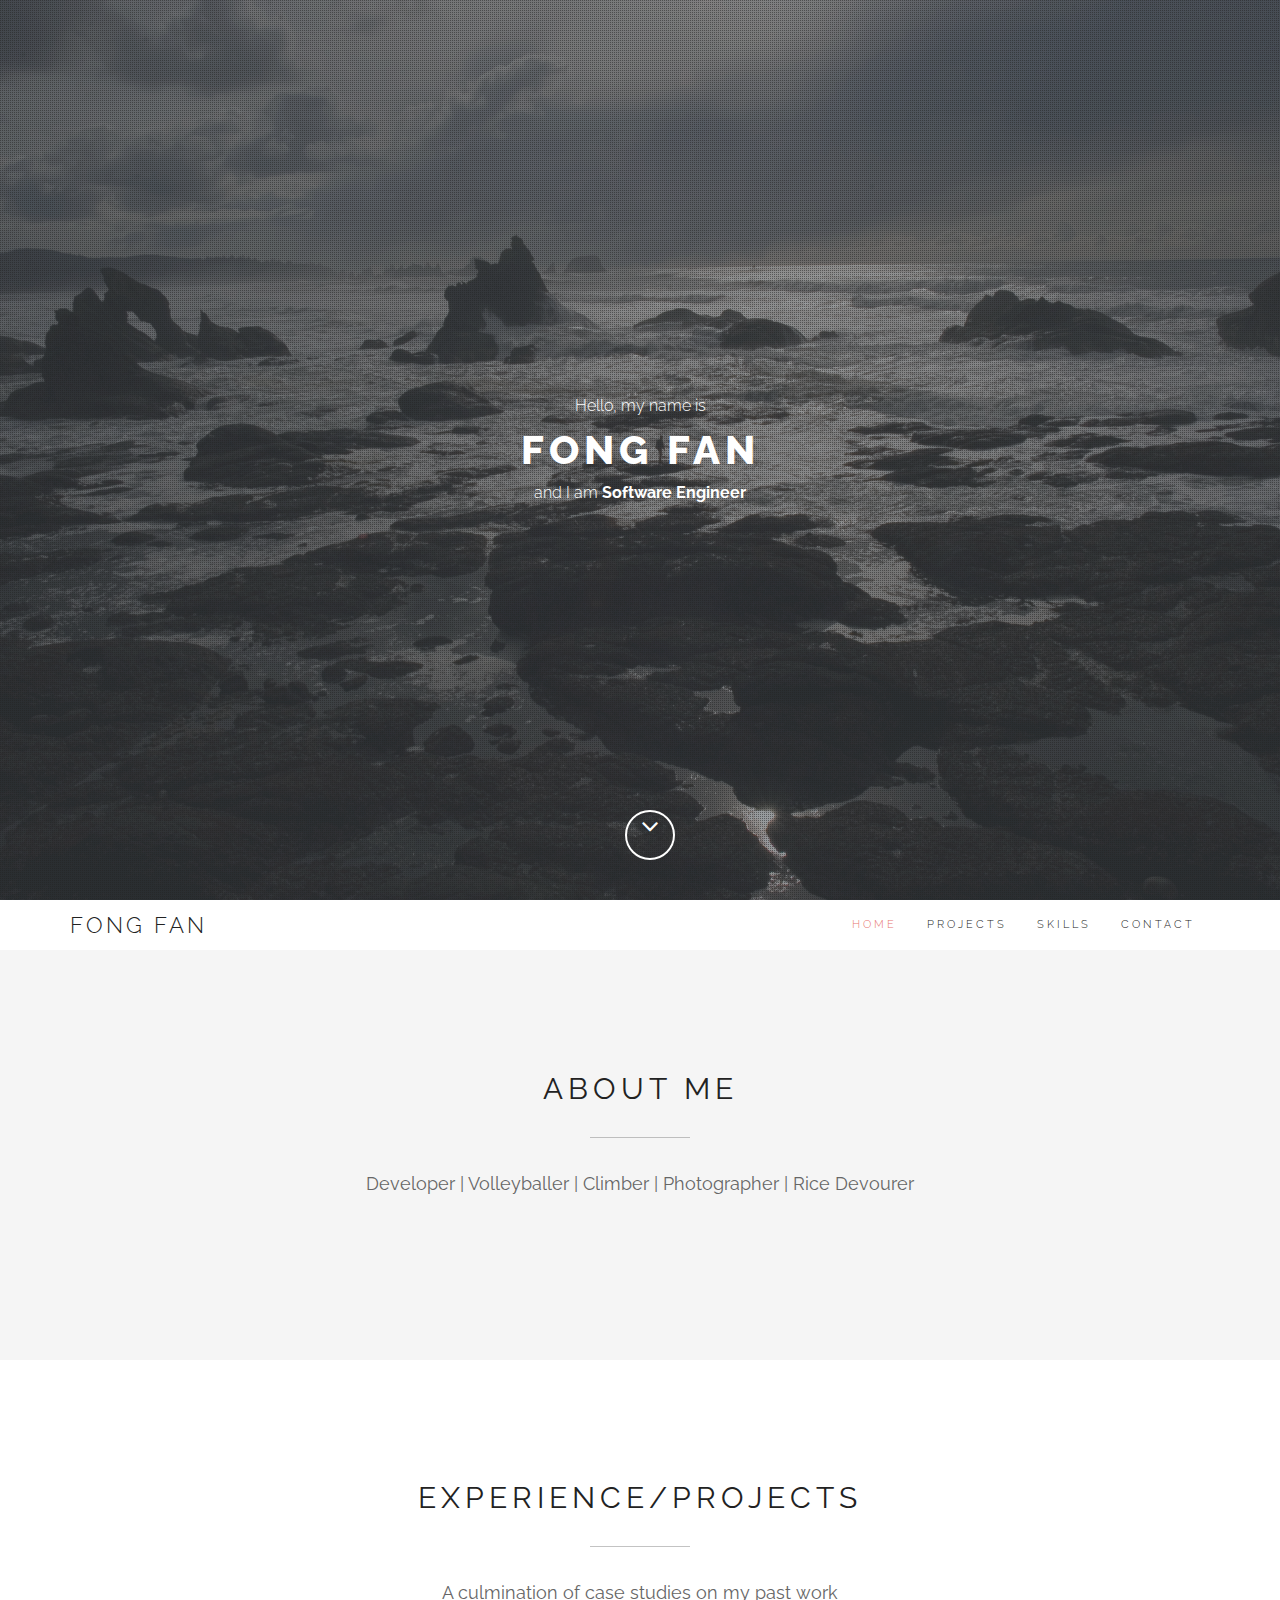
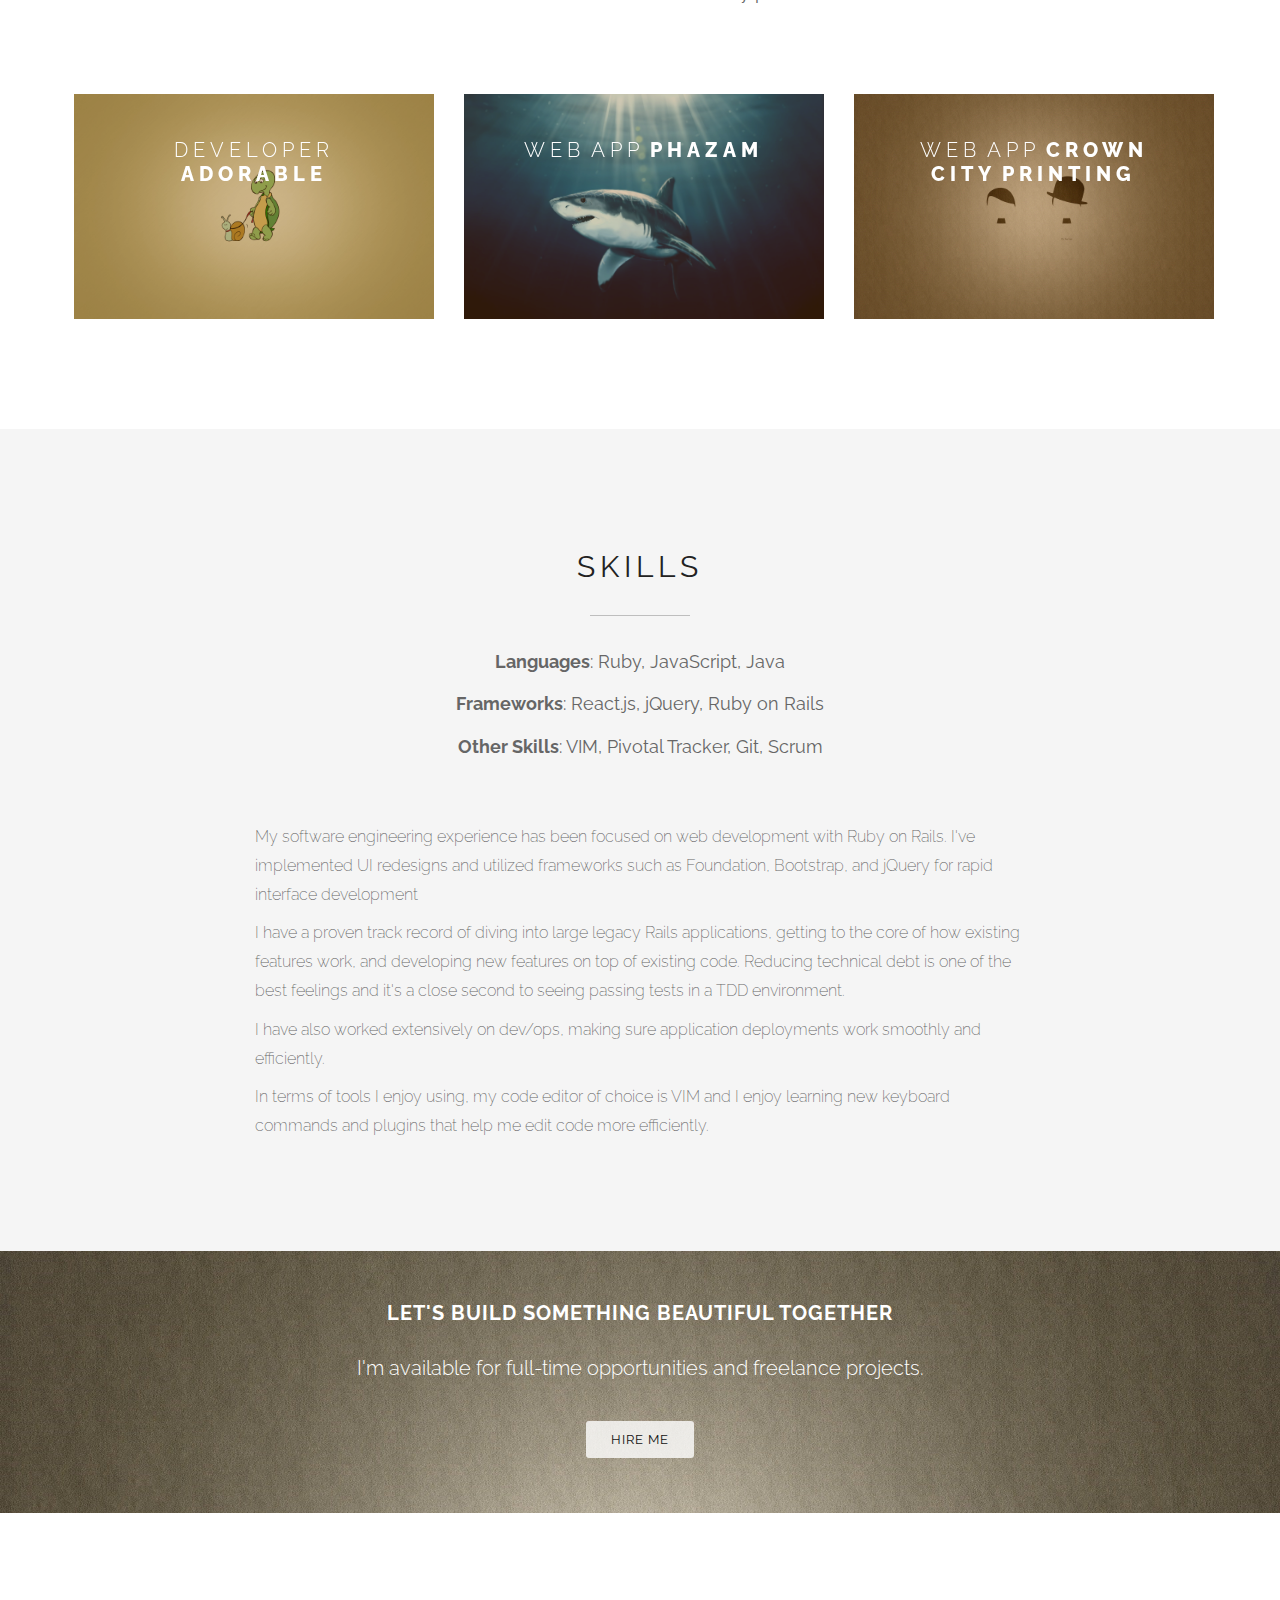
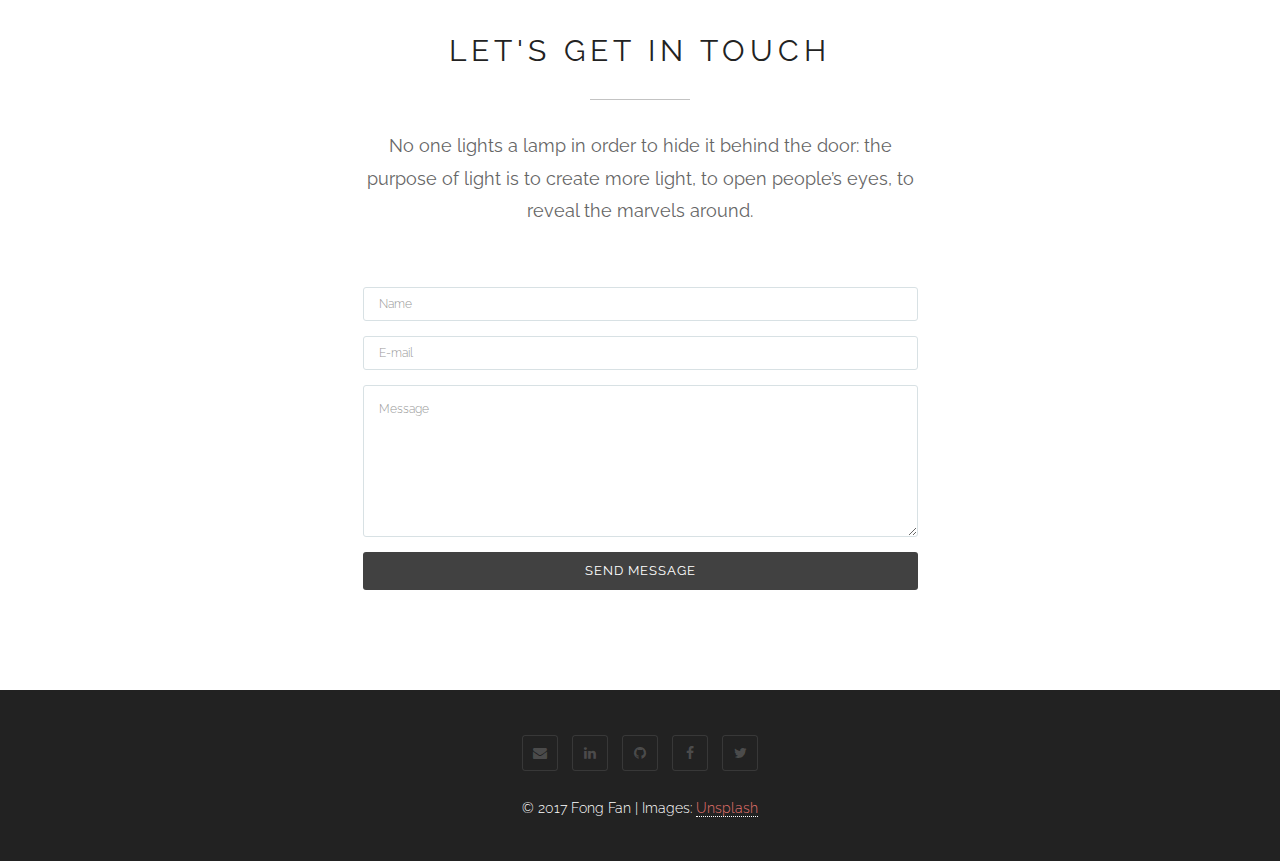
==== commit 52efd441: "converts old links to new domain" ====
--- a/index.html
+++ b/index.html
@@ -303,7 +303,7 @@
           <div class="col-sm-6 col-sm-offset-3">
             <form action="https://getsimpleform.com/messages?form_api_token=fe13660e97d1156e26c4e4ef56b69bd2" method="post">
               <!-- the redirect_to is optional, the form will redirect to the referrer on submission -->
-              <input type='hidden' name='redirect_to' value='http://portfolio.damienfan.com/thank_you.html' />
+              <input type='hidden' name='redirect_to' value='http://portfolio.fanfong.com/thank_you.html' />
               <!-- all your input fields here.... -->
               <div class="ajax-hidden">
                 <div class="form-group">
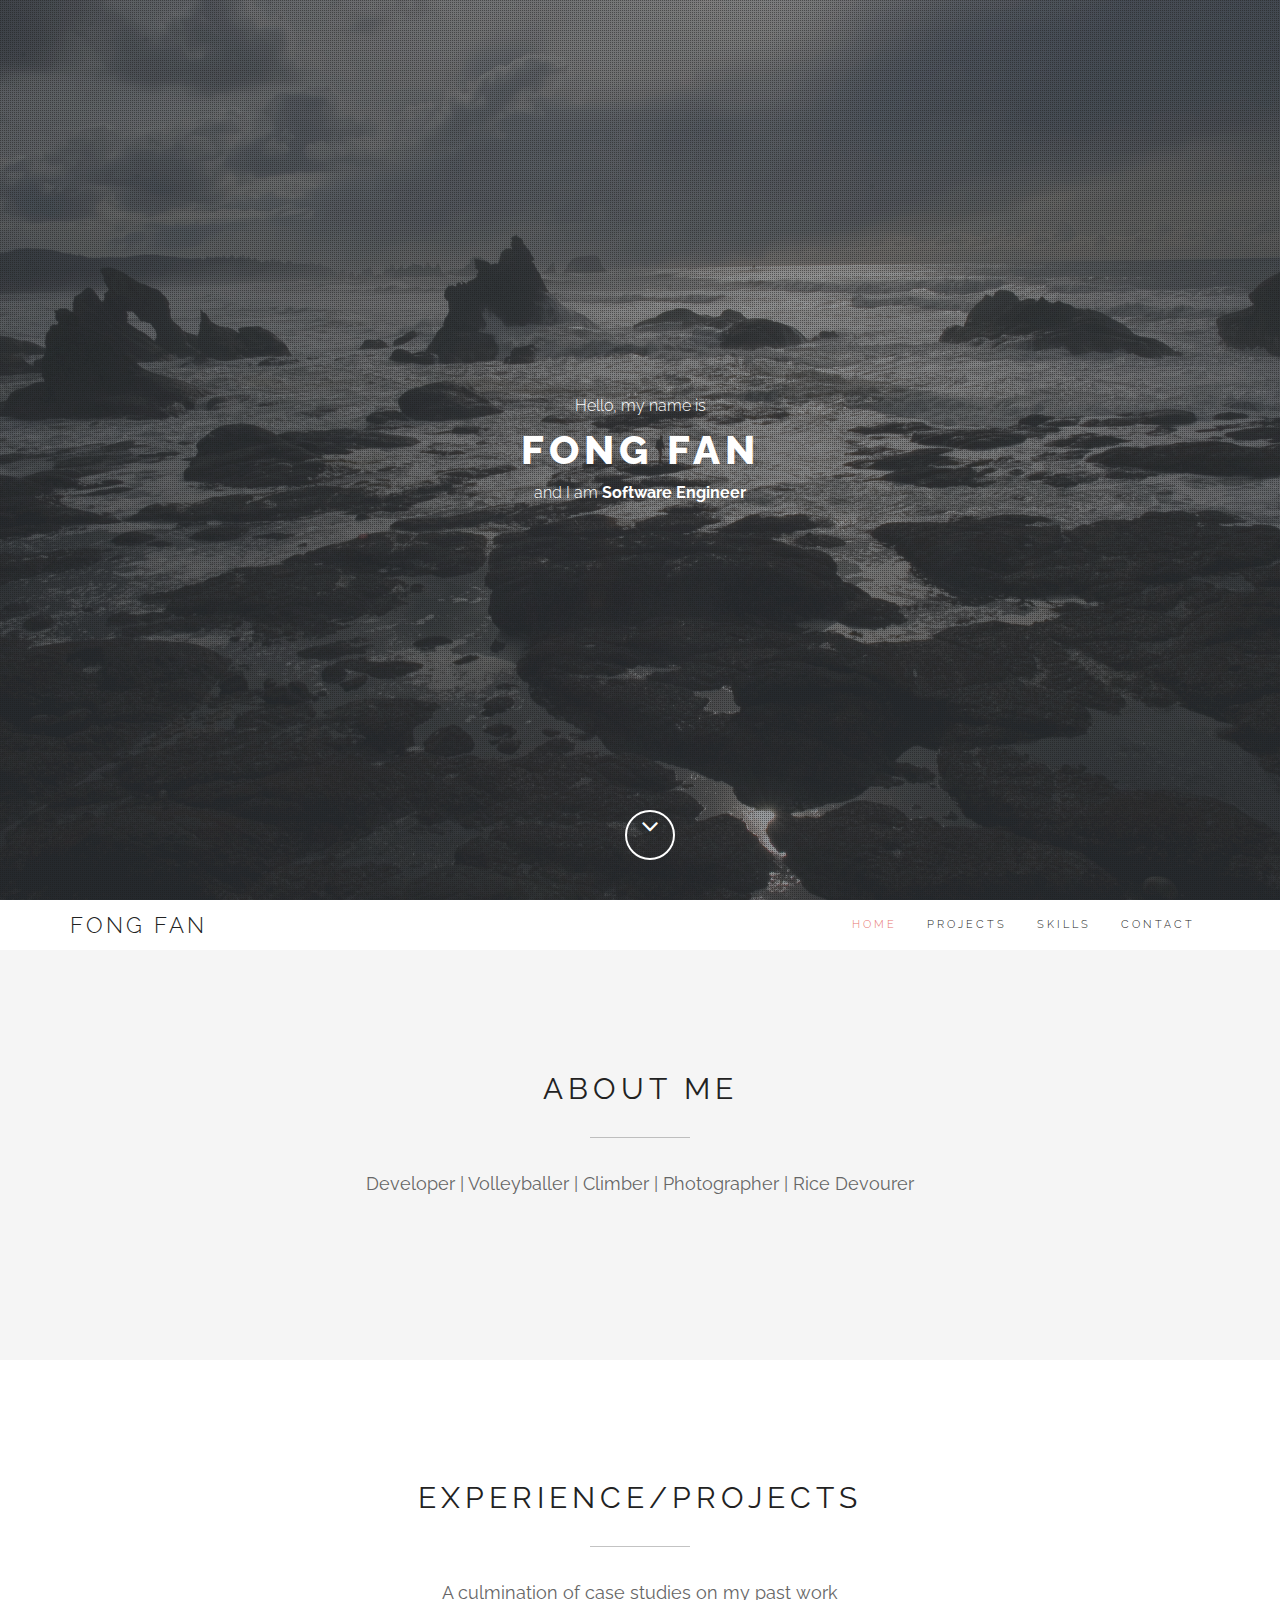
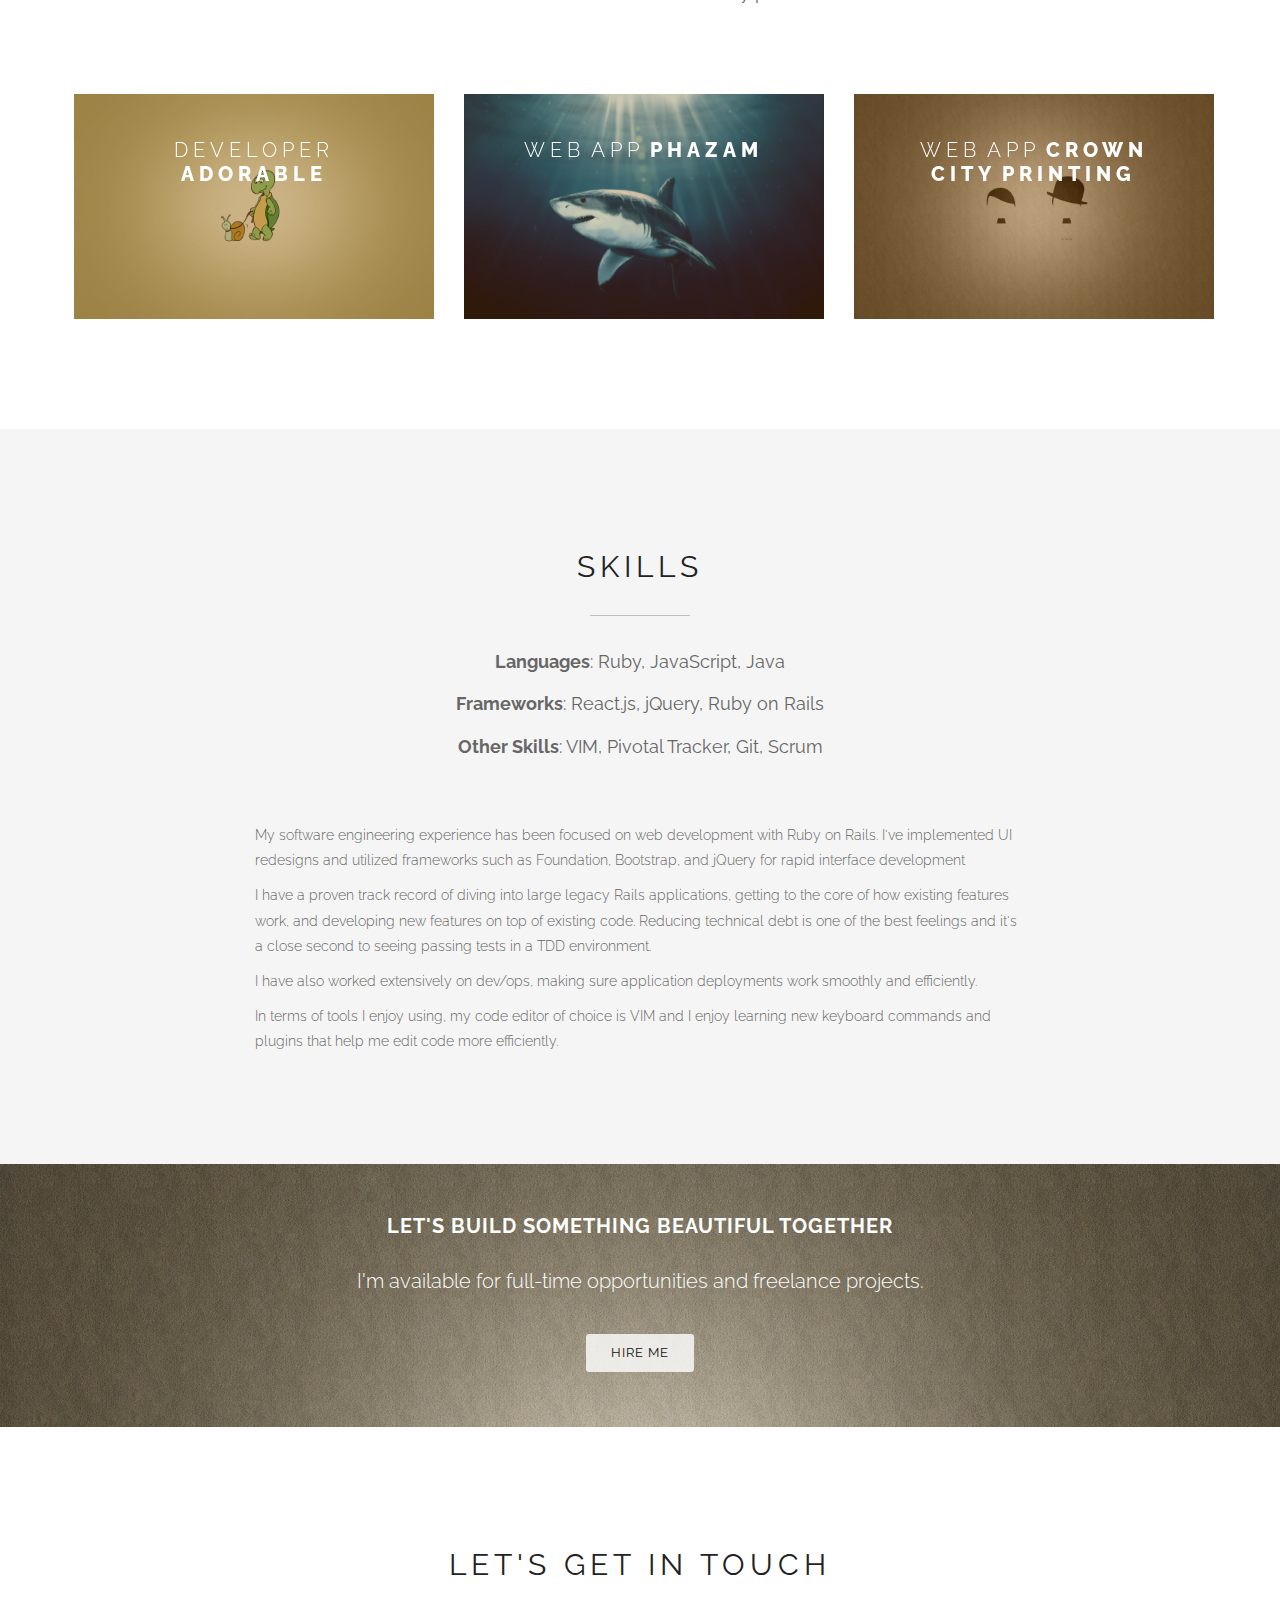
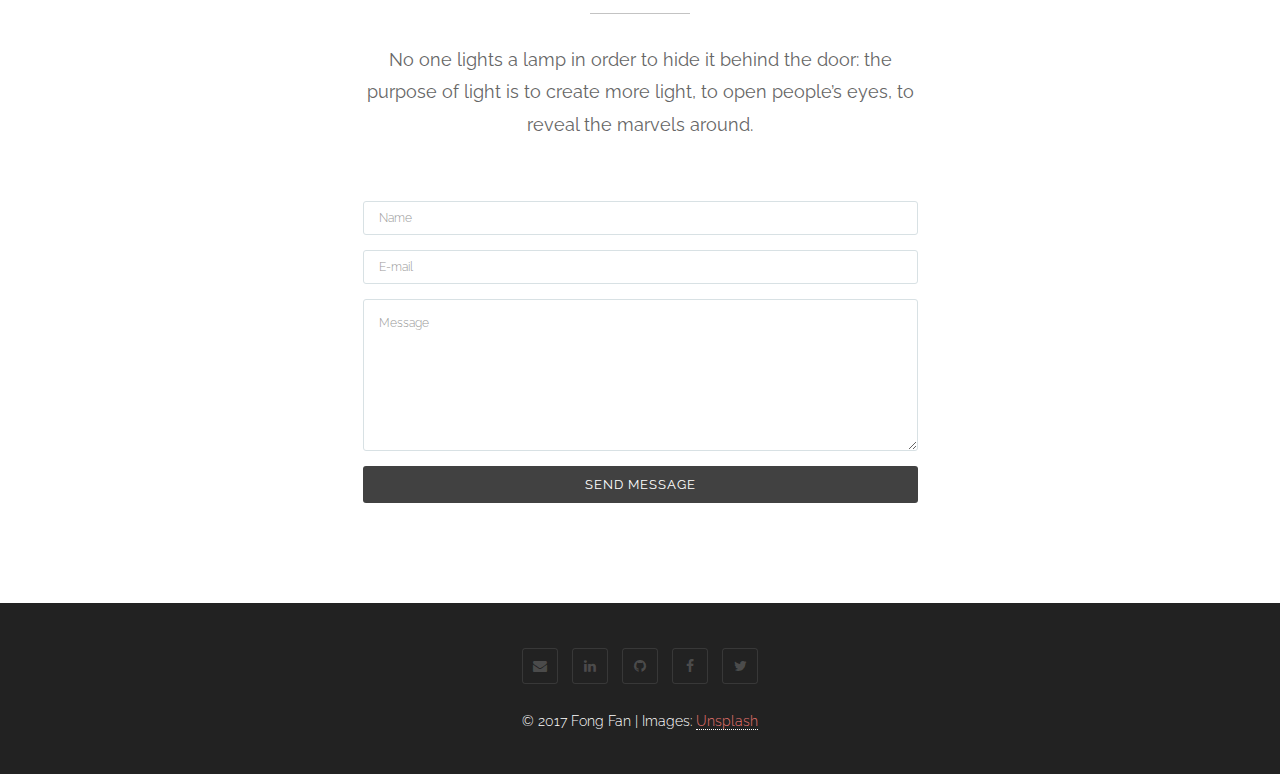
==== commit e1cb559b: "paragraph style updates" ====
--- a/index.html
+++ b/index.html
@@ -234,19 +234,19 @@
                 </div><!-- End pfblock subtitle -->
               </div><!-- End pfblock header -->
 
-              <p class='pfblock-list'>
+              <p>
                 My software engineering experience has been focused on web development with Ruby on Rails. I've implemented UI redesigns and utilized frameworks such as Foundation, Bootstrap, and jQuery for rapid interface development
               </p>
 
-              <p class='pfblock-list'>
+              <p>
                 I have a proven track record of diving into large legacy Rails applications, getting to the core of how existing features work, and developing new features on top of existing code. Reducing technical debt is one of the best feelings and it's a close second to seeing passing tests in a TDD environment.
               </p>
 
-              <p class='pfblock-list'>
+              <p>
                 I have also worked extensively on dev/ops, making sure application deployments work smoothly and efficiently.
               </p>
 
-              <p class='pfblock-list'>
+              <p>
                 In terms of tools I enjoy using, my code editor of choice is VIM and I enjoy learning new keyboard commands and plugins that help me edit code more efficiently.
               </p>
             </div><!-- End Col -->
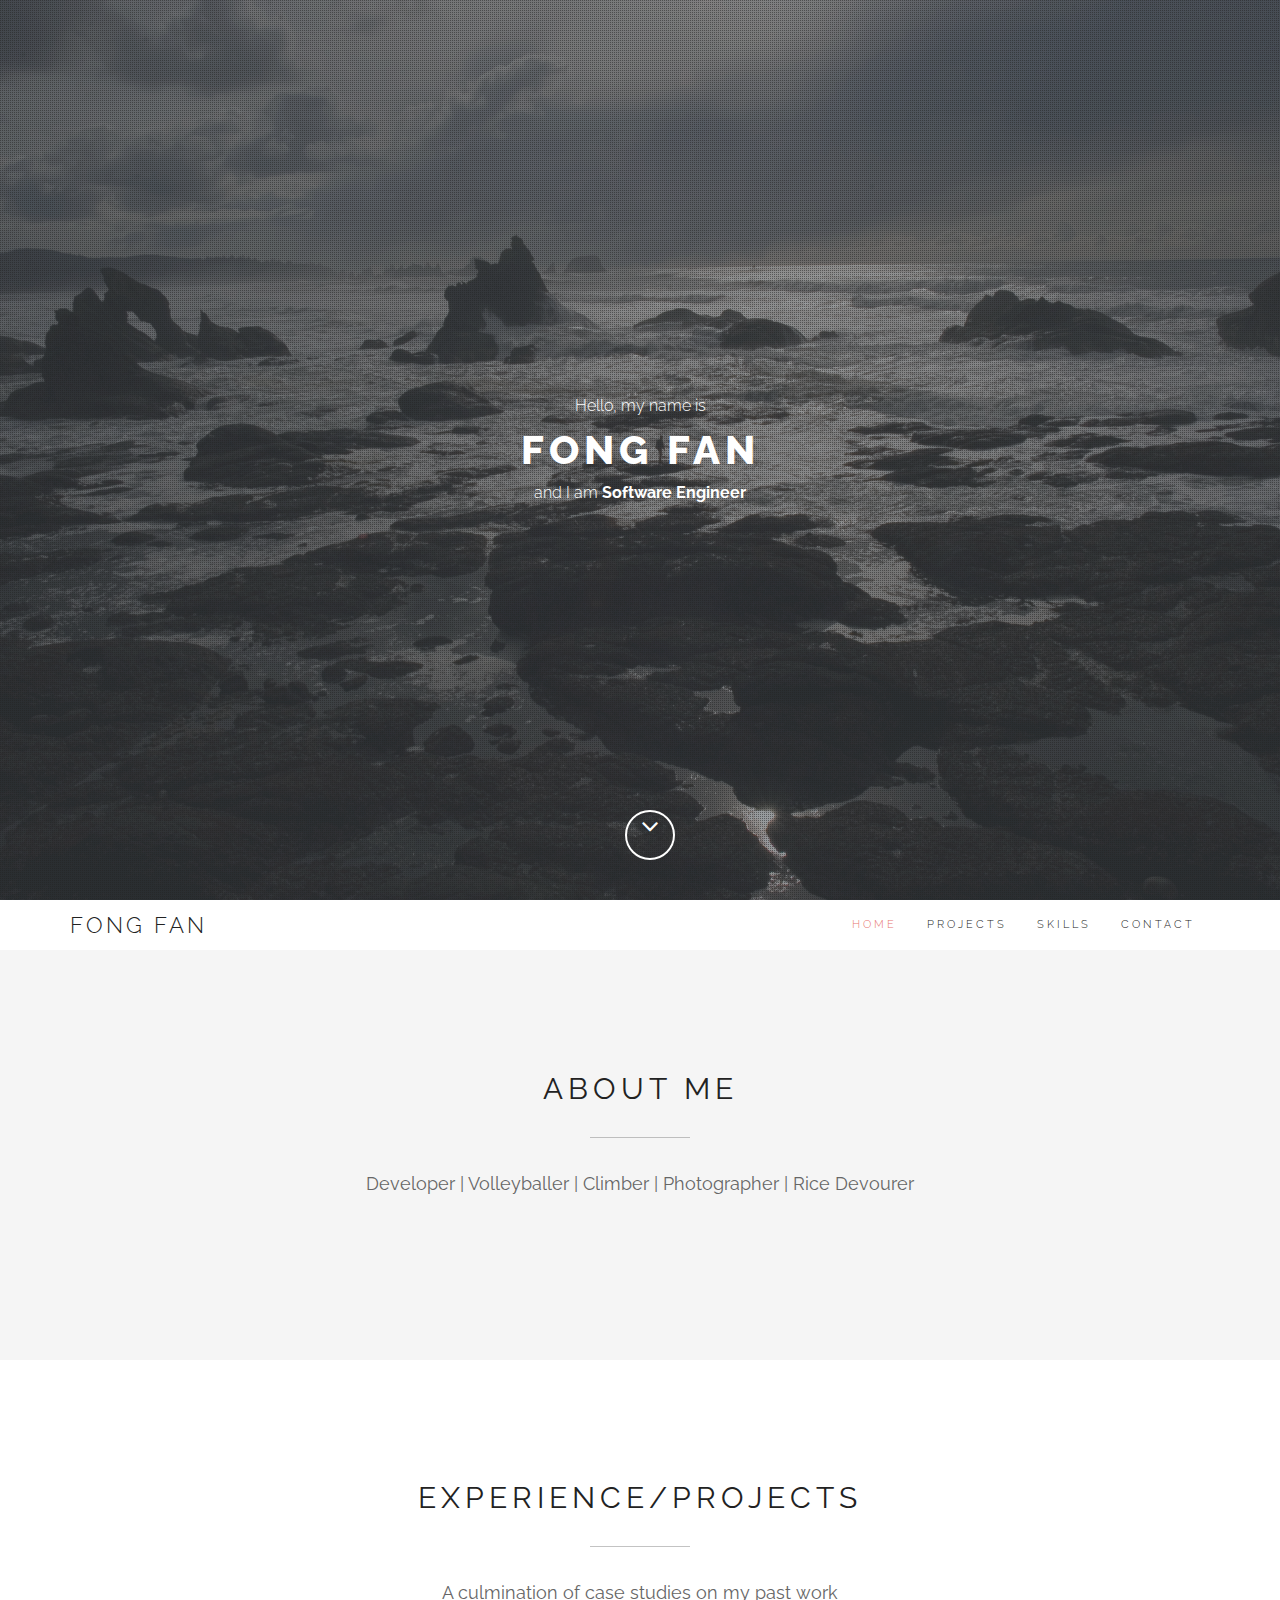
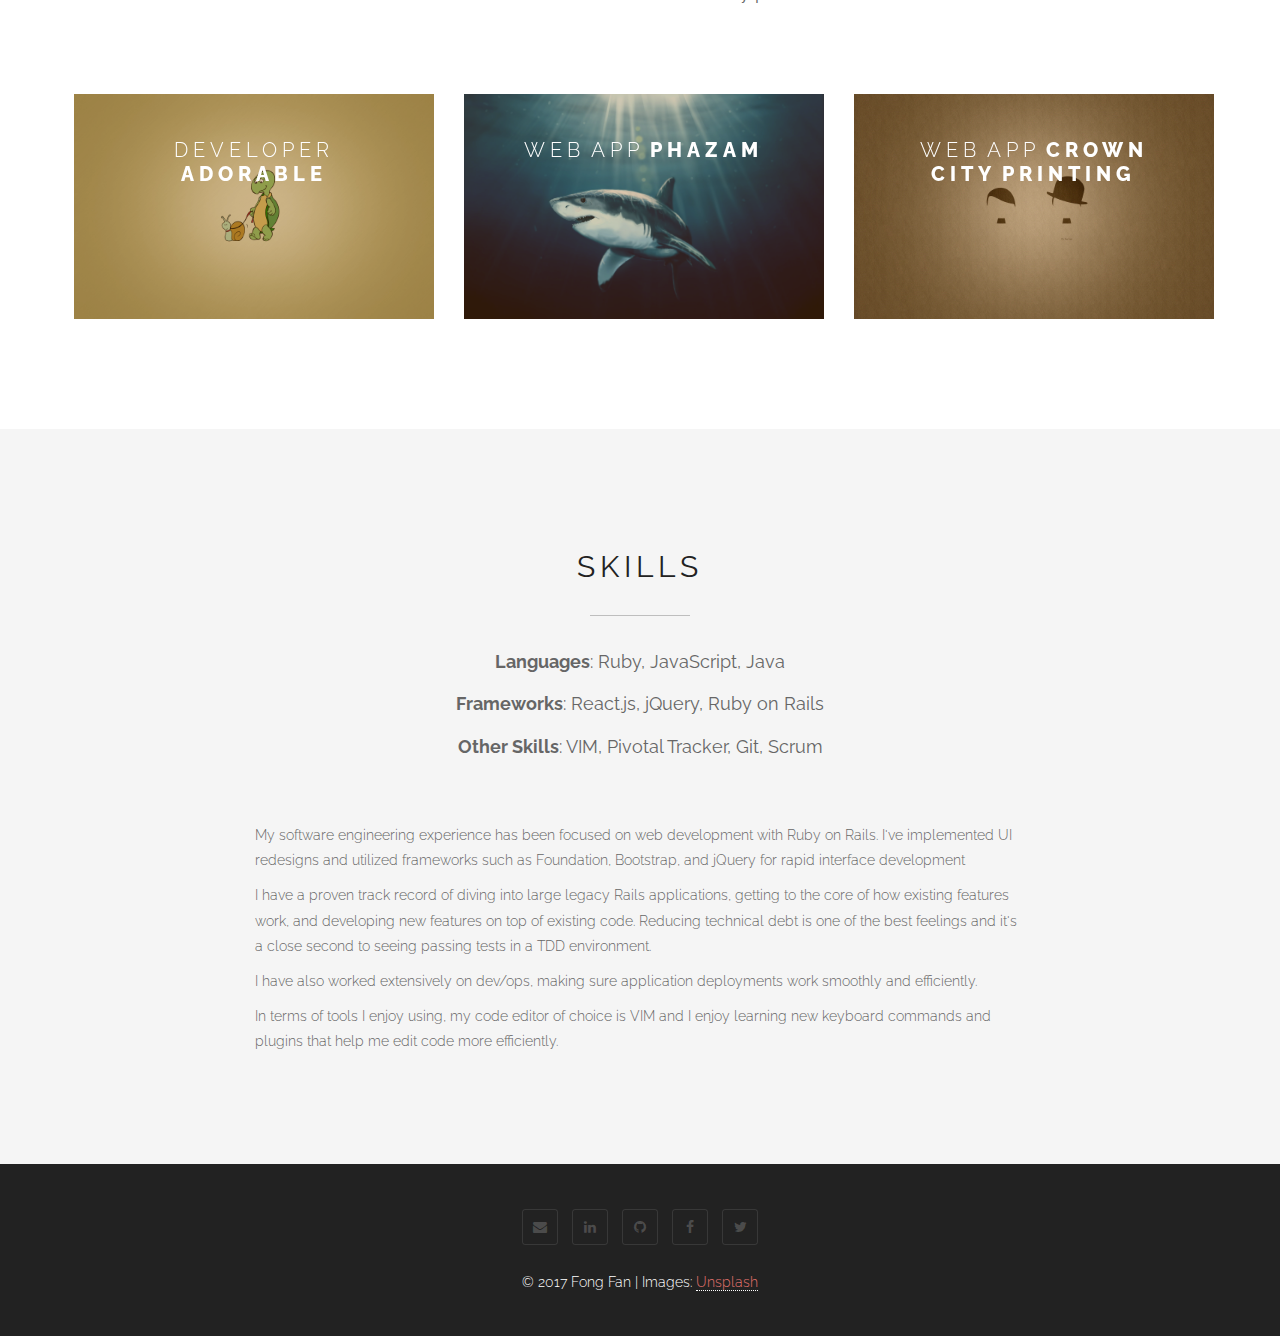
==== commit f961ca92: "removes the contact info sections" ====
--- a/index.html
+++ b/index.html
@@ -259,76 +259,76 @@
 
     <!-- CallToAction start -->
 
-    <section class="calltoaction">
-      <div class="container">
-        <div class="row">
-
-          <div class="col-md-12 col-lg-12">
-            <h2>LET'S BUILD SOMETHING BEAUTIFUL TOGETHER</h2>
-            <div class="calltoaction-decription">
-              I'm available for full-time opportunities and freelance projects.
-            </div>
-          </div>
-
-          <div class="col-md-12 col-lg-12 calltoaction-btn">
-            <a href="#contact" class="btn btn-lg">Hire Me</a>
-          </div>
-
-        </div><!-- End Row -->
-      </div><!-- End Container -->
-    </section>
+    <!-- <section class="calltoaction"> -->
+    <!--   <div class="container"> -->
+    <!--     <div class="row"> -->
+
+    <!--       <div class="col-md-12 col-lg-12"> -->
+    <!--         <h2>LET'S BUILD SOMETHING BEAUTIFUL TOGETHER</h2> -->
+    <!--         <div class="calltoaction-decription"> -->
+    <!--           I'm available for full-time opportunities and freelance projects. -->
+    <!--         </div> -->
+    <!--       </div> -->
+
+    <!--       <div class="col-md-12 col-lg-12 calltoaction-btn"> -->
+    <!--         <a href="#contact" class="btn btn-lg">Hire Me</a> -->
+    <!--       </div> -->
+
+    <!--     </div><1!-- End Row --1> -->
+    <!--   </div><1!-- End Container --1> -->
+    <!-- </section> -->
 
     <!-- CallToAction end -->
 
     <!-- Contact start -->
 
-    <section id="contact" class="pfblock">
-      <div class="container">
-        <div class="row">
-
-          <div class="col-sm-6 col-sm-offset-3">
-            <div class="pfblock-header">
-              <h2 class="pfblock-title">Let's Get In Touch</h2>
-              <div class="pfblock-line"></div>
-              <div class="pfblock-subtitle">
-                No one lights a lamp in order to hide it behind the door: the purpose of light is to create more light, to open people’s eyes, to reveal the marvels around.
-              </div>
-            </div>
-          </div><!-- End Col -->
-
-        </div><!-- End Row -->
-
-        <div class="row">
-
-          <div class="col-sm-6 col-sm-offset-3">
-            <form action="https://getsimpleform.com/messages?form_api_token=fe13660e97d1156e26c4e4ef56b69bd2" method="post">
-              <!-- the redirect_to is optional, the form will redirect to the referrer on submission -->
-              <input type='hidden' name='redirect_to' value='http://portfolio.fanfong.com/thank_you.html' />
-              <!-- all your input fields here.... -->
-              <div class="ajax-hidden">
-                <div class="form-group">
-                  <label class="sr-only" for="c_name">Your Name</label>
-                  <input type="text" id="c_name" class="form-control" name="c_name" placeholder="Name">
-                </div>
-
-                <div class="form-group">
-                  <label class="sr-only" for="c_email">Your Email</label>
-                  <input type="email" id="c_email" class="form-control" name="c_email" placeholder="E-mail">
-                </div>
-
-                <div class="form-group">
-                  <textarea class="form-control" id="c_message" name="c_message" rows="7" placeholder="Message"></textarea>
-                </div>
-
-                <button type="submit" class="btn btn-lg btn-block">Send Message</button>
-              </div>
-              <div class="ajax-response"></div>
-            </form>
-          </div>
-
-        </div><!-- End Row -->
-      </div><!-- End Container -->
-    </section>
+<!--     <section id="contact" class="pfblock"> -->
+<!--       <div class="container"> -->
+<!--         <div class="row"> -->
+
+<!--           <div class="col-sm-6 col-sm-offset-3"> -->
+<!--             <div class="pfblock-header"> -->
+<!--               <h2 class="pfblock-title">Let's Get In Touch</h2> -->
+<!--               <div class="pfblock-line"></div> -->
+<!--               <div class="pfblock-subtitle"> -->
+<!--                 No one lights a lamp in order to hide it behind the door: the purpose of light is to create more light, to open people’s eyes, to reveal the marvels around. -->
+<!--               </div> -->
+<!--             </div> -->
+<!--           </div><1!-- End Col --1> -->
+
+<!--         </div><1!-- End Row --1> -->
+
+<!--         <div class="row"> -->
+
+<!--           <div class="col-sm-6 col-sm-offset-3"> -->
+<!--             <form action="https://getsimpleform.com/messages?form_api_token=fe13660e97d1156e26c4e4ef56b69bd2" method="post"> -->
+<!--               <1!-- the redirect_to is optional, the form will redirect to the referrer on submission --1> -->
+<!--               <input type='hidden' name='redirect_to' value='http://portfolio.fanfong.com/thank_you.html' /> -->
+<!--               <1!-- all your input fields here.... --1> -->
+<!--               <div class="ajax-hidden"> -->
+<!--                 <div class="form-group"> -->
+<!--                   <label class="sr-only" for="c_name">Your Name</label> -->
+<!--                   <input type="text" id="c_name" class="form-control" name="c_name" placeholder="Name"> -->
+<!--                 </div> -->
+
+<!--                 <div class="form-group"> -->
+<!--                   <label class="sr-only" for="c_email">Your Email</label> -->
+<!--                   <input type="email" id="c_email" class="form-control" name="c_email" placeholder="E-mail"> -->
+<!--                 </div> -->
+
+<!--                 <div class="form-group"> -->
+<!--                   <textarea class="form-control" id="c_message" name="c_message" rows="7" placeholder="Message"></textarea> -->
+<!--                 </div> -->
+
+<!--                 <button type="submit" class="btn btn-lg btn-block">Send Message</button> -->
+<!--               </div> -->
+<!--               <div class="ajax-response"></div> -->
+<!--             </form> -->
+<!--           </div> -->
+
+<!--         </div><1!-- End Row --1> -->
+<!--       </div><1!-- End Container --1> -->
+<!--     </section> -->
 
     <!-- Contact end -->
 
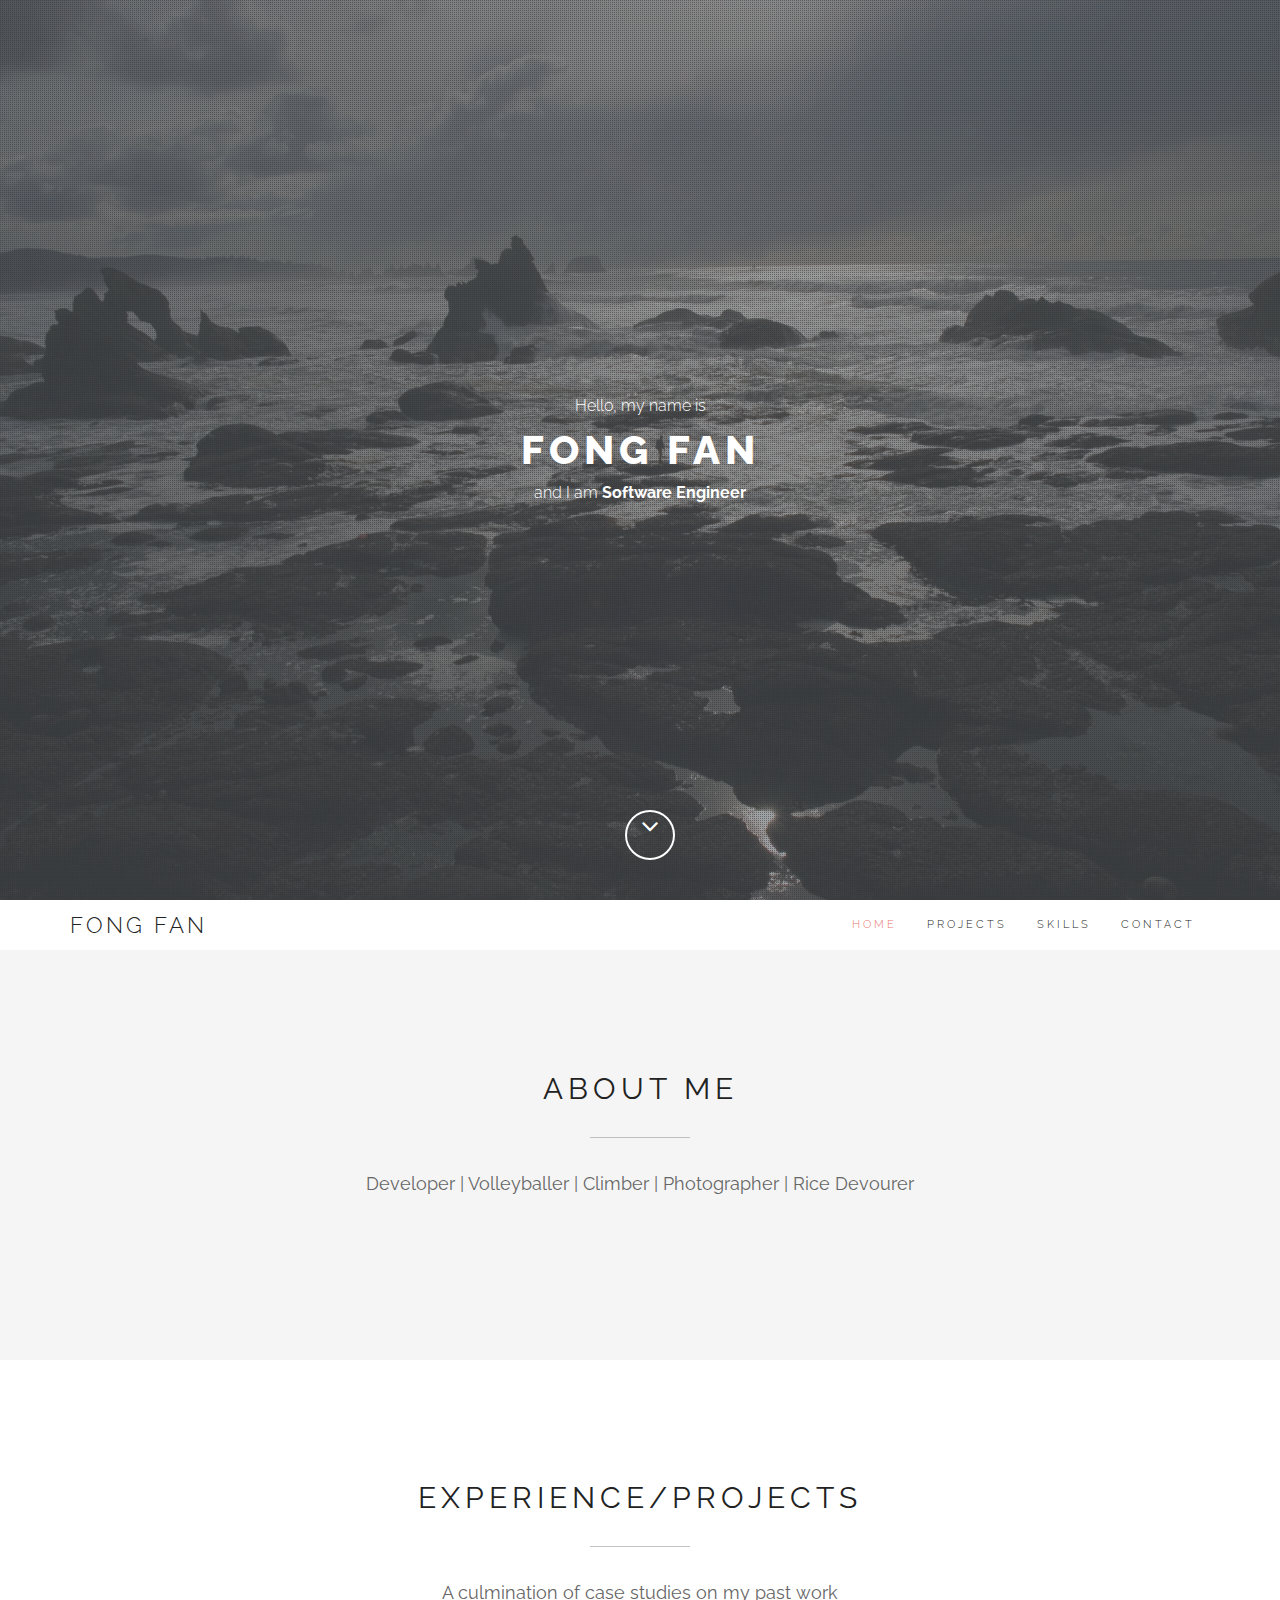
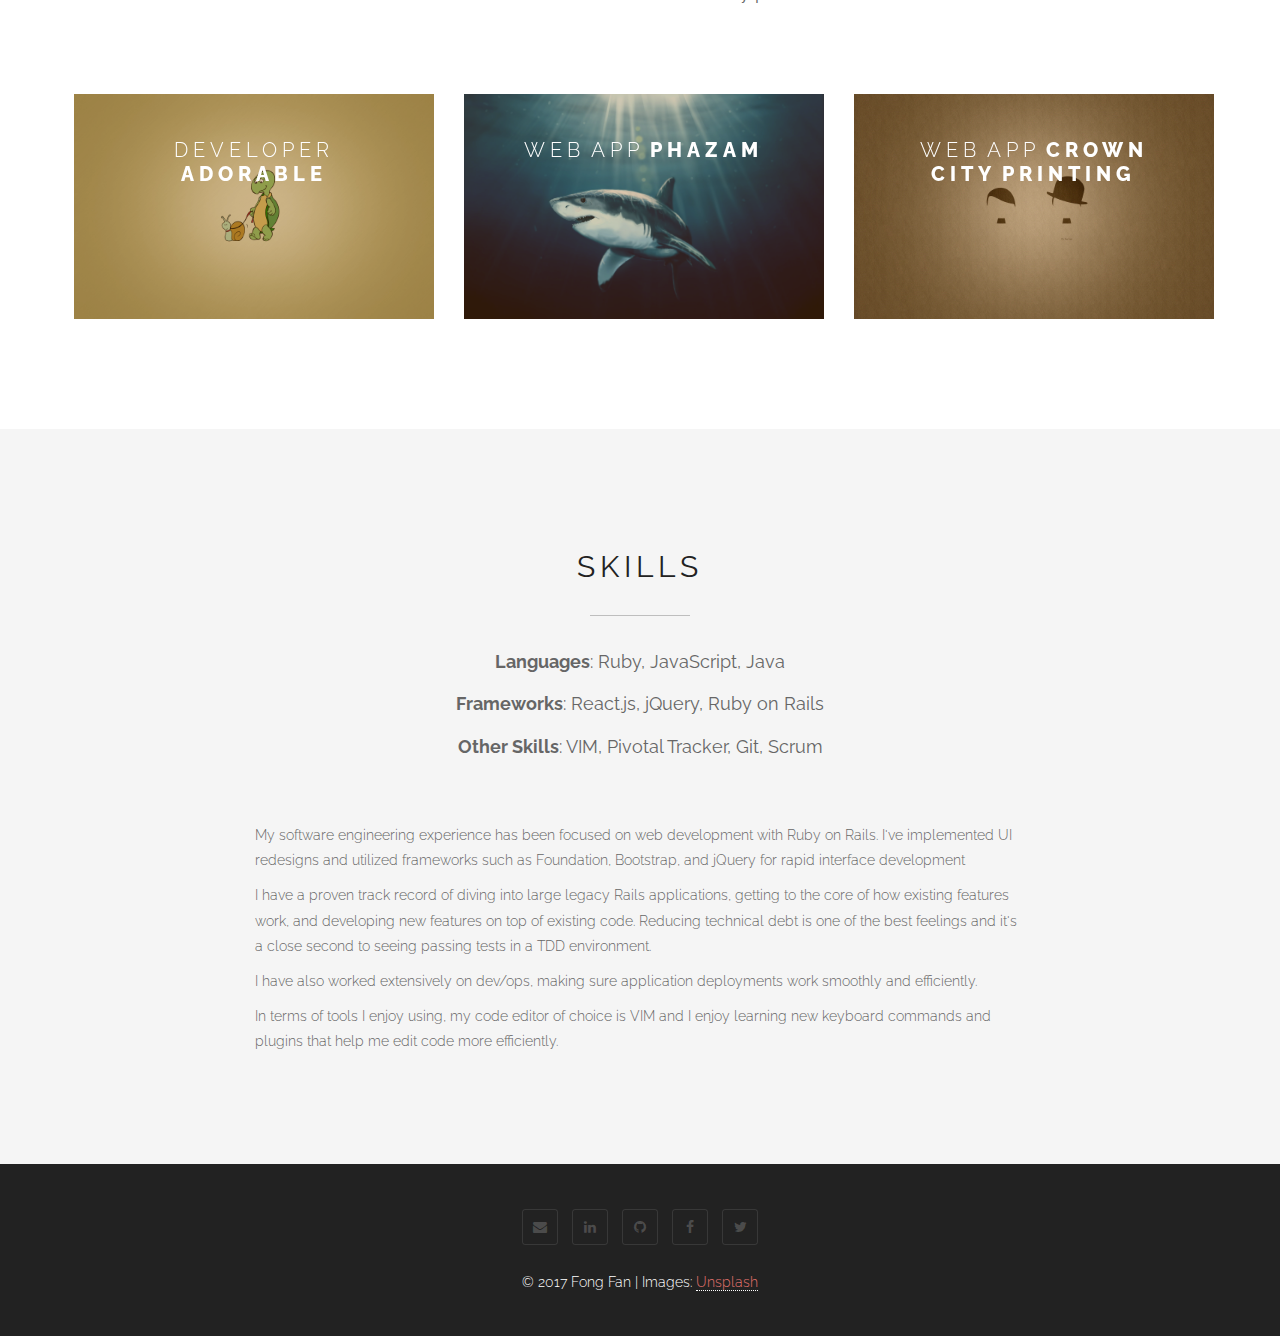
==== commit 22d99ad3: "Removes simple form altogether" ====
--- a/index.html
+++ b/index.html
@@ -256,82 +256,6 @@
       </div><!-- End Container -->
     </section>
     <!-- Skills end -->
-
-    <!-- CallToAction start -->
-
-    <!-- <section class="calltoaction"> -->
-    <!--   <div class="container"> -->
-    <!--     <div class="row"> -->
-
-    <!--       <div class="col-md-12 col-lg-12"> -->
-    <!--         <h2>LET'S BUILD SOMETHING BEAUTIFUL TOGETHER</h2> -->
-    <!--         <div class="calltoaction-decription"> -->
-    <!--           I'm available for full-time opportunities and freelance projects. -->
-    <!--         </div> -->
-    <!--       </div> -->
-
-    <!--       <div class="col-md-12 col-lg-12 calltoaction-btn"> -->
-    <!--         <a href="#contact" class="btn btn-lg">Hire Me</a> -->
-    <!--       </div> -->
-
-    <!--     </div><1!-- End Row --1> -->
-    <!--   </div><1!-- End Container --1> -->
-    <!-- </section> -->
-
-    <!-- CallToAction end -->
-
-    <!-- Contact start -->
-
-<!--     <section id="contact" class="pfblock"> -->
-<!--       <div class="container"> -->
-<!--         <div class="row"> -->
-
-<!--           <div class="col-sm-6 col-sm-offset-3"> -->
-<!--             <div class="pfblock-header"> -->
-<!--               <h2 class="pfblock-title">Let's Get In Touch</h2> -->
-<!--               <div class="pfblock-line"></div> -->
-<!--               <div class="pfblock-subtitle"> -->
-<!--                 No one lights a lamp in order to hide it behind the door: the purpose of light is to create more light, to open people’s eyes, to reveal the marvels around. -->
-<!--               </div> -->
-<!--             </div> -->
-<!--           </div><1!-- End Col --1> -->
-
-<!--         </div><1!-- End Row --1> -->
-
-<!--         <div class="row"> -->
-
-<!--           <div class="col-sm-6 col-sm-offset-3"> -->
-<!--             <form action="https://getsimpleform.com/messages?form_api_token=fe13660e97d1156e26c4e4ef56b69bd2" method="post"> -->
-<!--               <1!-- the redirect_to is optional, the form will redirect to the referrer on submission --1> -->
-<!--               <input type='hidden' name='redirect_to' value='http://portfolio.fanfong.com/thank_you.html' /> -->
-<!--               <1!-- all your input fields here.... --1> -->
-<!--               <div class="ajax-hidden"> -->
-<!--                 <div class="form-group"> -->
-<!--                   <label class="sr-only" for="c_name">Your Name</label> -->
-<!--                   <input type="text" id="c_name" class="form-control" name="c_name" placeholder="Name"> -->
-<!--                 </div> -->
-
-<!--                 <div class="form-group"> -->
-<!--                   <label class="sr-only" for="c_email">Your Email</label> -->
-<!--                   <input type="email" id="c_email" class="form-control" name="c_email" placeholder="E-mail"> -->
-<!--                 </div> -->
-
-<!--                 <div class="form-group"> -->
-<!--                   <textarea class="form-control" id="c_message" name="c_message" rows="7" placeholder="Message"></textarea> -->
-<!--                 </div> -->
-
-<!--                 <button type="submit" class="btn btn-lg btn-block">Send Message</button> -->
-<!--               </div> -->
-<!--               <div class="ajax-response"></div> -->
-<!--             </form> -->
-<!--           </div> -->
-
-<!--         </div><1!-- End Row --1> -->
-<!--       </div><1!-- End Container --1> -->
-<!--     </section> -->
-
-    <!-- Contact end -->
-
     <!-- Footer start -->
 
     <footer id="footer">
